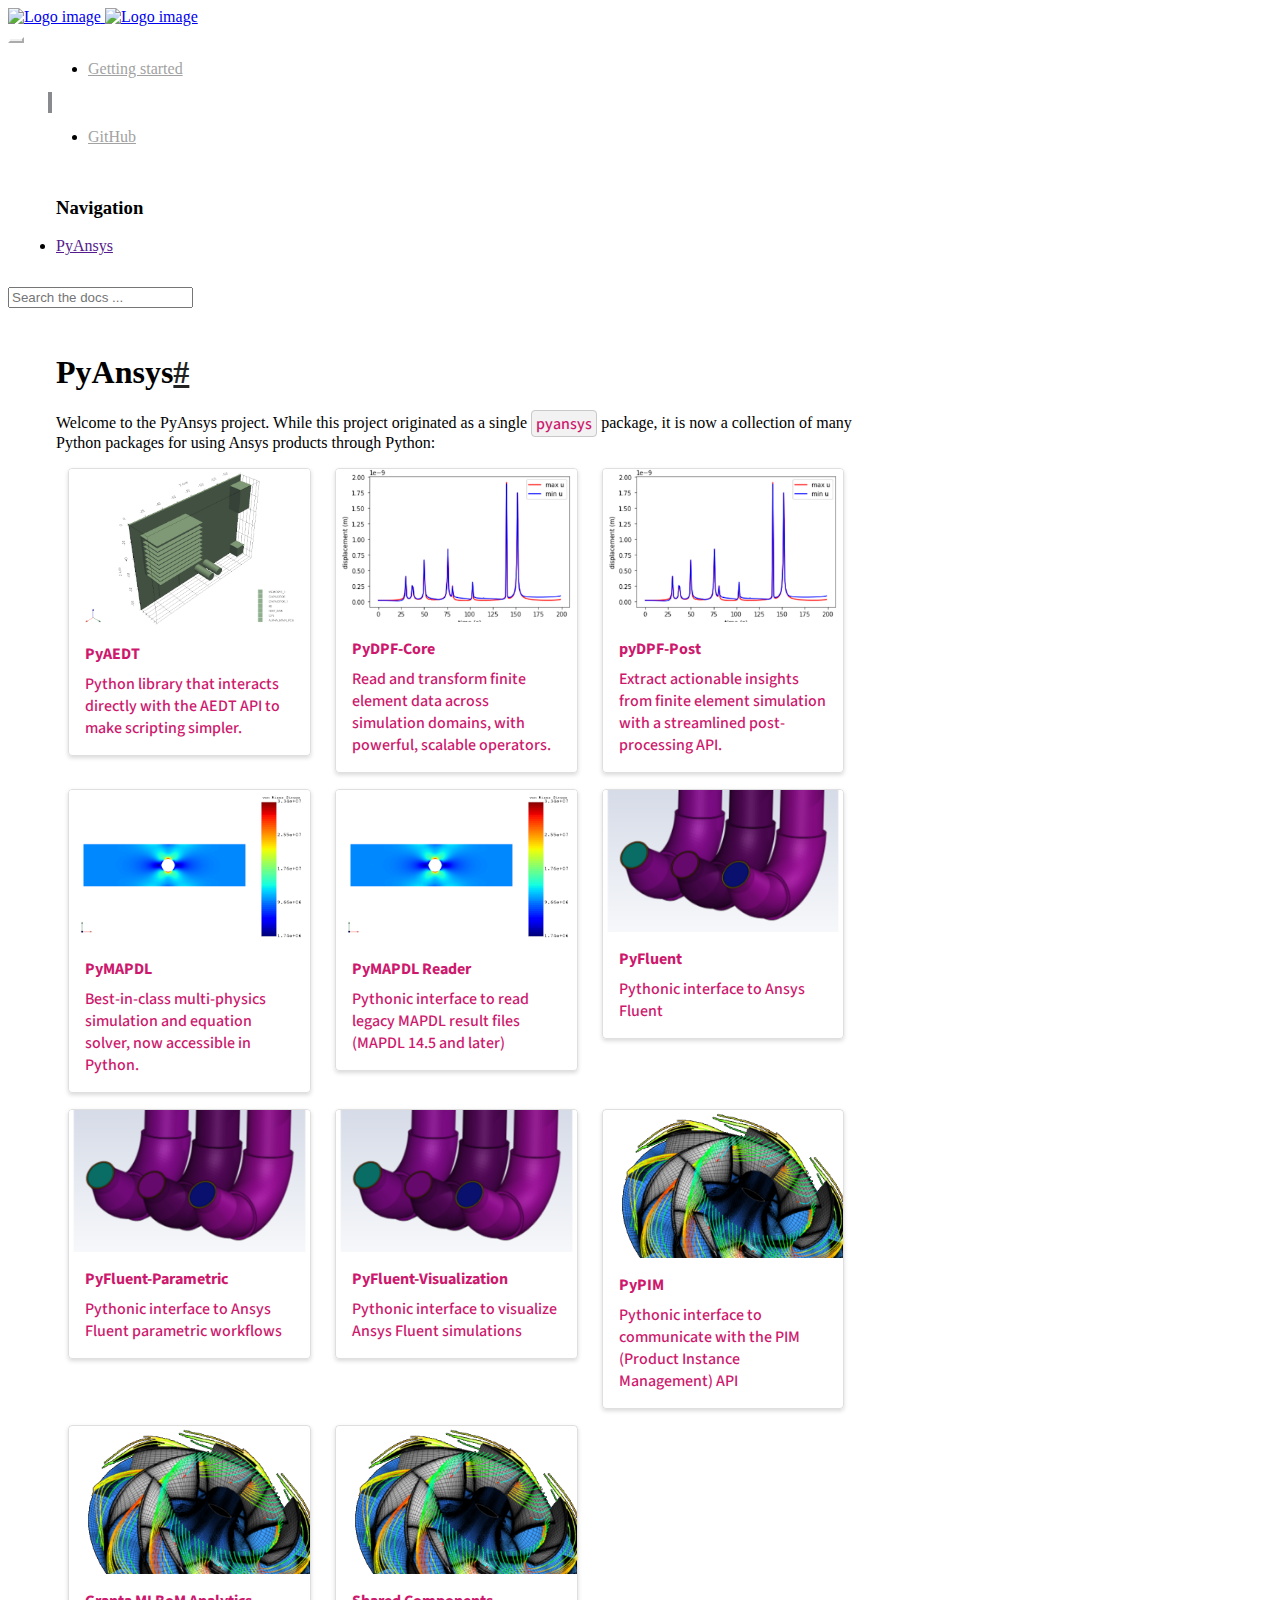
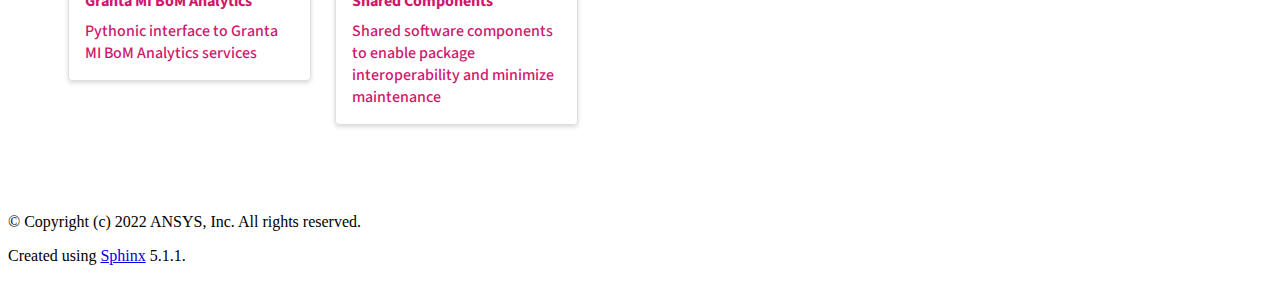
==== index.html @ 42d99679 "Deploying to gh-pages from @ pyansys/landing-page@df2947722175e23f203a04d73abb52f1c5275d08 🚀" ====
<!DOCTYPE html>

<html lang="en">
  <head>
    <meta charset="utf-8" />
    <meta name="viewport" content="width=device-width, initial-scale=1.0" /><meta name="generator" content="Docutils 0.19: https://docutils.sourceforge.io/" />

    <title>PyAnsys &#8212; PyAnsys</title>
    
<script>
  document.documentElement.dataset.mode = localStorage.getItem("mode") || "";
  document.documentElement.dataset.theme = localStorage.getItem("theme") || "light"
</script>

  <!-- Loaded before other Sphinx assets -->
  <link href="_static/styles/theme.css?digest=92025949c220c2e29695" rel="stylesheet">
<link href="_static/styles/pydata-sphinx-theme.css?digest=92025949c220c2e29695" rel="stylesheet">


  <link rel="stylesheet"
    href="_static/vendor/fontawesome/5.13.0/css/all.min.css">
  <link rel="preload" as="font" type="font/woff2" crossorigin
    href="_static/vendor/fontawesome/5.13.0/webfonts/fa-solid-900.woff2">
  <link rel="preload" as="font" type="font/woff2" crossorigin
    href="_static/vendor/fontawesome/5.13.0/webfonts/fa-brands-400.woff2">

    <link rel="stylesheet" type="text/css" href="_static/pygments.css" />
    <link rel="stylesheet" type="text/css" href="_static/css/ansys_sphinx_theme.css" />
    <link rel="stylesheet" type="text/css" href="_static/design-style.4045f2051d55cab465a707391d5b2007.min.css" />
    <link rel="stylesheet" type="text/css" href="_static/css/ansys.css" />

  <!-- Pre-loaded scripts that we'll load fully later -->
  <link rel="preload" as="script" href="_static/scripts/pydata-sphinx-theme.js?digest=92025949c220c2e29695">

    
        <link href="_static/css/breadcrumbs.css" rel="stylesheet">
    
    <script data-url_root="./" id="documentation_options" src="_static/documentation_options.js"></script>
    <script src="_static/jquery.js"></script>
    <script src="_static/underscore.js"></script>
    <script src="_static/_sphinx_javascript_frameworks_compat.js"></script>
    <script src="_static/doctools.js"></script>
    <script src="_static/design-tabs.js"></script>
    <link rel="shortcut icon" href="_static/ansys-favicon.png"/>
    <link rel="index" title="Index" href="genindex.html" />
    <link rel="search" title="Search" href="search.html" />
    <link rel="next" title="Getting started" href="getting_started.html" />
<meta name="viewport" content="width=device-width, initial-scale=1" />
<meta name="docsearch:language" content="en">
  </head>
  
  
  <body data-spy="scroll" data-target="#bd-toc-nav" data-offset="180" data-default-mode="">
    <div class="bd-header-announcement container-fluid" id="banner">
      

    </div>

    
    
    <nav class="bd-header navbar navbar-light navbar-expand-lg bg-light fixed-top bd-navbar" id="navbar-main"><div class="bd-header__inner container-xl">

  <div id="navbar-start">
    
    
  


<a class="navbar-brand logo" href="#">
  
  
  
  
    <img src="_static/pyansys-logo-black-cropped.png" class="logo__image only-light" alt="Logo image">
    <img src="_static/pyansys-logo-black-cropped.png" class="logo__image only-dark" alt="Logo image">
  
  
</a>
    
  </div>

  <button class="navbar-toggler" type="button" data-toggle="collapse" data-target="#navbar-collapsible" aria-controls="navbar-collapsible" aria-expanded="false" aria-label="Toggle navigation">
    <span class="fas fa-bars"></span>
  </button>

  
  <div id="navbar-collapsible" class="col-lg-9 collapse navbar-collapse">
    <div id="navbar-center" class="mr-auto">
      
      <div class="navbar-center-item">
        <ul id="navbar-main-elements" class="navbar-nav">
    <li class="toctree-l1 nav-item">
 <a class="reference internal nav-link" href="getting_started.html">
  Getting started
 </a>
</li>

    
</ul>
      </div>
      
    </div>

    <div id="navbar-end">
      
      <div class="navbar-end-item">
        <span id="theme-switch" class="btn btn-sm btn-outline-primary navbar-btn rounded-circle">
    <a class="theme-switch" data-mode="light"><i class="fas fa-sun"></i></a>
    <a class="theme-switch" data-mode="dark"><i class="far fa-moon"></i></a>
    <a class="theme-switch" data-mode="auto"><i class="fas fa-adjust"></i></a>
</span>
      </div>
      
      <div class="navbar-end-item">
        <ul id="navbar-icon-links" class="navbar-nav" aria-label="Icon Links">
        <li class="nav-item">
          <a class="nav-link" href="https://github.com/pyansys" rel="noopener" target="_blank" title="GitHub"><span><i class="fab fa-github-square"></i></span>
            <label class="sr-only">GitHub</label></a>
        </li>
      </ul>
      </div>
      
    </div>
  </div>
</div>
    </nav>
    
    
        <div class="container-xl">
    <div class="row">
        <div class="col-12 col-md-3" id="breadcrumbs-spacer"></div>
        <div class="col-12 col-md-11 col-xl-9" id="breadcrumbs">
          
    <div class="related" role="navigation" aria-label="related navigation">
      <h3>Navigation</h3>
      <ul>
    
    

        <li class="nav-item nav-item-this"><a href="">PyAnsys</a></li> 
      </ul>
    </div>
        </div>
  </div>
</div>
    


    <div class="bd-container container-xl">
      <div class="bd-container__inner row">
          

<!-- Only show if we have sidebars configured, else just a small margin  -->
<div class="bd-sidebar-primary col-12 col-md-3 bd-sidebar">
  <div class="sidebar-start-items"><form class="bd-search d-flex align-items-center" action="search.html" method="get">
  <i class="icon fas fa-search"></i>
  <input type="search" class="form-control" name="q" id="search-input" placeholder="Search the docs ..." aria-label="Search the docs ..." autocomplete="off" >
</form><nav class="bd-links" id="bd-docs-nav" aria-label="Main navigation">
  <div class="bd-toc-item active">
    
  </div>
</nav>
  </div>
  <div class="sidebar-end-items">
  </div>
</div>


          


<div class="bd-sidebar-secondary d-none d-xl-block col-xl-2 bd-toc">
  
    
    <div class="toc-item">
      

<nav id="bd-toc-nav">
    
</nav>
    </div>
    
    <div class="toc-item">
      
    </div>
    
  
</div>


          
          
          <div class="bd-content col-12 col-md-9 col-xl-7">
              
              <article class="bd-article" role="main">
                
  <section id="pyansys">
<h1>PyAnsys<a class="headerlink" href="#pyansys" title="Permalink to this heading">#</a></h1>
<p>Welcome to the PyAnsys project. While this project originated as a single <code class="docutils literal notranslate"><span class="pre">pyansys</span></code> package,
it is now a collection of many Python packages for using Ansys products through Python:</p>
<div class="sd-container-fluid sd-sphinx-override sd-mb-4 docutils">
<div class="sd-row sd-row-cols-1 sd-row-cols-xs-1 sd-row-cols-sm-2 sd-row-cols-md-2 sd-row-cols-lg-3 docutils">
<div class="sd-col sd-d-flex-column docutils">
<div class="sd-card sd-sphinx-override sd-mb-3 sd-shadow-sm sd-card-hover docutils">
<img alt="card-img-top" class="sd-card-img-top" src="_images/pyaedt.png" />
<div class="sd-card-body docutils">
<div class="sd-card-title sd-font-weight-bold docutils">
PyAEDT</div>
<p class="sd-card-text">Python library that interacts directly with the AEDT API to make scripting simpler.</p>
</div>
<a class="sd-stretched-link reference external" href="https://aedt.docs.pyansys.com/"></a></div>
</div>
<div class="sd-col sd-d-flex-column docutils">
<div class="sd-card sd-sphinx-override sd-mb-3 sd-shadow-sm sd-card-hover docutils">
<img alt="card-img-top" class="sd-card-img-top" src="_images/pydpf-core.png" />
<div class="sd-card-body docutils">
<div class="sd-card-title sd-font-weight-bold docutils">
PyDPF-Core</div>
<p class="sd-card-text">Read and transform finite element data across simulation domains, with powerful, scalable operators.</p>
</div>
<a class="sd-stretched-link reference external" href="https://dpf.docs.pyansys.com"></a></div>
</div>
<div class="sd-col sd-d-flex-column docutils">
<div class="sd-card sd-sphinx-override sd-mb-3 sd-shadow-sm sd-card-hover docutils">
<img alt="card-img-top" class="sd-card-img-top" src="_images/pydpf-core.png" />
<div class="sd-card-body docutils">
<div class="sd-card-title sd-font-weight-bold docutils">
pyDPF-Post</div>
<p class="sd-card-text">Extract actionable insights from finite element simulation with a streamlined post-processing API.</p>
</div>
<a class="sd-stretched-link reference external" href="https://post.docs.pyansys.com"></a></div>
</div>
<div class="sd-col sd-d-flex-column docutils">
<div class="sd-card sd-sphinx-override sd-mb-3 sd-shadow-sm sd-card-hover docutils">
<img alt="card-img-top" class="sd-card-img-top" src="_images/pymapdl-2d.png" />
<div class="sd-card-body docutils">
<div class="sd-card-title sd-font-weight-bold docutils">
PyMAPDL</div>
<p class="sd-card-text">Best-in-class multi-physics simulation and equation solver, now accessible in Python.</p>
</div>
<a class="sd-stretched-link reference external" href="https://mapdl.docs.pyansys.com"></a></div>
</div>
<div class="sd-col sd-d-flex-column docutils">
<div class="sd-card sd-sphinx-override sd-mb-3 sd-shadow-sm sd-card-hover docutils">
<img alt="card-img-top" class="sd-card-img-top" src="_images/pymapdl-2d.png" />
<div class="sd-card-body docutils">
<div class="sd-card-title sd-font-weight-bold docutils">
PyMAPDL Reader</div>
<p class="sd-card-text">Pythonic interface to read legacy MAPDL result files (MAPDL 14.5 and later)</p>
</div>
<a class="sd-stretched-link reference external" href="https://reader.docs.pyansys.com/"></a></div>
</div>
<div class="sd-col sd-d-flex-column docutils">
<div class="sd-card sd-sphinx-override sd-mb-3 sd-shadow-sm sd-card-hover docutils">
<img alt="card-img-top" class="sd-card-img-top" src="_images/pyfluent.png" />
<div class="sd-card-body docutils">
<div class="sd-card-title sd-font-weight-bold docutils">
PyFluent</div>
<p class="sd-card-text">Pythonic interface to Ansys Fluent</p>
</div>
<a class="sd-stretched-link reference external" href="https://fluent.docs.pyansys.com/"></a></div>
</div>
<div class="sd-col sd-d-flex-column docutils">
<div class="sd-card sd-sphinx-override sd-mb-3 sd-shadow-sm sd-card-hover docutils">
<img alt="card-img-top" class="sd-card-img-top" src="_images/pyfluent.png" />
<div class="sd-card-body docutils">
<div class="sd-card-title sd-font-weight-bold docutils">
PyFluent-Parametric</div>
<p class="sd-card-text">Pythonic interface to Ansys Fluent parametric workflows</p>
</div>
<a class="sd-stretched-link reference external" href="https://fluentparametric.docs.pyansys.com/"></a></div>
</div>
<div class="sd-col sd-d-flex-column docutils">
<div class="sd-card sd-sphinx-override sd-mb-3 sd-shadow-sm sd-card-hover docutils">
<img alt="card-img-top" class="sd-card-img-top" src="_images/pyfluent.png" />
<div class="sd-card-body docutils">
<div class="sd-card-title sd-font-weight-bold docutils">
PyFluent-Visualization</div>
<p class="sd-card-text">Pythonic interface to visualize Ansys Fluent simulations</p>
</div>
<a class="sd-stretched-link reference external" href="https://fluentvisualization.docs.pyansys.com"></a></div>
</div>
<div class="sd-col sd-d-flex-column docutils">
<div class="sd-card sd-sphinx-override sd-mb-3 sd-shadow-sm sd-card-hover docutils">
<img alt="card-img-top" class="sd-card-img-top" src="_images/intro.png" />
<div class="sd-card-body docutils">
<div class="sd-card-title sd-font-weight-bold docutils">
PyPIM</div>
<p class="sd-card-text">Pythonic interface to communicate with the PIM (Product Instance Management) API</p>
</div>
<a class="sd-stretched-link reference external" href="https://pypim.docs.pyansys.com/"></a></div>
</div>
<div class="sd-col sd-d-flex-column docutils">
<div class="sd-card sd-sphinx-override sd-mb-3 sd-shadow-sm sd-card-hover docutils">
<img alt="card-img-top" class="sd-card-img-top" src="_images/intro.png" />
<div class="sd-card-body docutils">
<div class="sd-card-title sd-font-weight-bold docutils">
Granta MI BoM Analytics</div>
<p class="sd-card-text">Pythonic interface to Granta MI BoM Analytics services</p>
</div>
<a class="sd-stretched-link reference external" href="https://grantami.docs.pyansys.com/"></a></div>
</div>
<div class="sd-col sd-d-flex-column docutils">
<div class="sd-card sd-sphinx-override sd-mb-3 sd-shadow-sm sd-card-hover docutils">
<img alt="card-img-top" class="sd-card-img-top" src="_images/intro.png" />
<div class="sd-card-body docutils">
<div class="sd-card-title sd-font-weight-bold docutils">
Shared Components</div>
<p class="sd-card-text">Shared software components to enable package interoperability and minimize maintenance</p>
</div>
<a class="sd-stretched-link reference external" href="https://shared.docs.pyansys.com/"></a></div>
</div>
</div>
</div>
<div class="toctree-wrapper compound">
</div>
</section>


              </article>
              

              
          </div>
          
      </div>
    </div>

  
  
  <!-- Scripts loaded after <body> so the DOM is not blocked -->
  <script src="_static/scripts/pydata-sphinx-theme.js?digest=92025949c220c2e29695"></script>

<footer class="bd-footer"><div class="bd-footer__inner container">
  
  <div class="footer-item">
    <p class="copyright">
    &copy; Copyright (c) 2022 ANSYS, Inc. All rights reserved.<br>
</p>
  </div>
  
  <div class="footer-item">
    <p class="sphinx-version">
Created using <a href="http://sphinx-doc.org/">Sphinx</a> 5.1.1.<br>
</p>
  </div>
  
</div>
</footer>
  </body>
</html>
---- _static/css/ansys_sphinx_theme.css ----
/* Provided by the Sphinx base theme template at build time */
@import "../basic.css";
@import url('https://fonts.googleapis.com/css2?family=Inconsolata:wght@600&display=swap');
@import url('https://fonts.googleapis.com/css2?family=Source+Sans+Pro:wght@300;400;600;700&display=swap');
@import "../tabs.css";
@import "../sg_gallery.css";


@font-face {
    font-family: "Source Sans Pro Light";
    src: url(../fonts/SourceSansPro-Light.ttf);
}

@font-face {
    font-family: "Source Sans Pro";
    src: url(../fonts/SourceSansPro-Regular.ttf);
}

:root {
  /* Ansys specific changes to the theme */

  /*****************************************************************************
  * Ansys Font family
  **/
  /* These are adapted from https://systemfontstack.com/ */
  --pst-font-family-base-system: -apple-system, BlinkMacSystemFont, Segoe UI, "Helvetica Neue",
    Arial, sans-serif, Apple Color Emoji, Segoe UI Emoji, Segoe UI Symbol;
  --pst-font-family-monospace-system: "SFMono-Regular", Menlo, Consolas, Monaco,
    Liberation Mono, Lucida Console, monospace;

  --pst-font-family-base: 'Source Sans Pro', sans-serif, var(--pst-font-family-base-system);
  --pst-font-family-heading: 'Source Sans Pro', sans-serif, var(--pst-font-family-base-system);
  --pst-font-family-monospace: Courier, var(--pst-font-family-monospace-system);

  /*****************************************************************************
  * Ansys compatible colors
  * 
  * Colors are defined in rgb string way, "red, green, blue"
  **/
  --ansysGold: 255, 183, 27; /* #FFB71B */
  --ansysBronze: 200, 146, 17; /* #C89211 */
  --pythonBlue: 57, 114, 161; /* #3972a1 */

  --pst-color-active-navigation: 200, 146, 17;  /* --ansysBronze */
  --pst-color-navbar-link: 255, 255, 255;
  --pst-color-navbar-link-hover: 200, 146, 17;  /* --ansysBronze */
  --pst-color-navbar-link-active: 255, 183, 27;  /* --ansysBronze */
  --pst-font-size-h1: 48px;
  --pst-font-size-h2: 36px;
  --pst-font-size-h3: 28px;
  --pst-font-size-h4: 20px;
  --pst-font-size-h5: 14px;
  --pst-font-size-h6: 11px;
}

html[data-theme="light"] {
  /*****************************************************************************
  * main colors
  */
  --pst-color-primary: #fff;
  --pst-color-secondary: rgb(200, 146, 17);
  --pst-color-success: rgb(40, 167, 69);
  --pst-color-text-base: rgb(0, 0, 0);
  --pst-color-text-muted: rgb(26, 24, 24);
  --pst-color-border: #c9c9c9;
  --pst-color-shadow: rgb(216, 216, 216);

  /*****************************************************************************
  * depth colors
  *
  * background: the more in depth color
  * on-background: the object directly set on the background, use of shadows in light theme
  * surface: object set on the background (without shadows)
  * on_surface: object set on surface object (without shadows)
  */
  --pst-color-on-background: rgb(0, 0, 0);
  --pst-color-on-surface: #f2f2f2;

  /*****************************************************************************
  * extensions
  */

  --pst-color-panel-background: var(--pst-color-on-background);

  /*****************************************************************************
  * layout
  */

  --pst-color-link:#1E6DDC;
  --pst-color-link-hover:#32cfea;
  --pst-color-inline-code: #CD186D;
  --pst-color-target: rgb(255, 255, 255);
  /* color for sphinx-gallery-code output*/
  --pst-color-codeout: #fafae2;
  --pst-color-sig:#0965C8;
}

html[data-theme="dark"] {
  /*****************************************************************************
  * main colors
  */
  --pst-color-primary: rgb(255, 183, 27);
  --pst-color-secondary: rgb(200, 146, 17);
  --pst-color-success: rgb(72, 135, 87);
  --pst-color-text-base: rgb(201, 209, 217);
  --pst-color-text-muted: rgb(192, 192, 192);
  --pst-color-border: rgb(192, 192, 192);
  --pst-color-shadow: var(--pst-color-background);
  --pst-color-background: rgb(18, 18, 18);
  --pst-color-on-background: rgb(0, 0, 0);
  --pst-color-surface: rgb(41, 41, 41);
  --pst-color-on-surface: rgb(55, 55, 55);

  /*****************************************************************************
  * extensions
  */

  --pst-color-panel-background: var(--pst-color-on-background);

  /*****************************************************************************
  * layout
  */

  --pst-color-link: #0088CC;
  --pst-color-link-hover:#32cfea;
  --pst-color-inline-code: rgb(221, 158, 194);
  --pst-color-target: rgb(71, 39, 0);
  /* color for sphinx-gallery-code output*/
  --pst-color-codeout: #6c757d;
  --pst-color-sig:#d6ab1e;
}

h1, h2 {
  color: var(--pst-color-text-base);
}

.admonition, div.admonition{
  background-color:var( --pst-color-on-surface);
}

.bd-header.navbar-light#navbar-main .navbar-nav li a.nav-link {
  color: #a2a2a2;
}

.docutils {
    color: var(--pst-color-inline-code);
    font-family:var(--font-family-monospace);
    font-weight: 500;
    font-size: 87.5%;
}

code.literal {
  padding: .1rem .25rem;
  padding-top: 0.1rem;
  padding-right: 0.25rem;
  padding-bottom: 0.1rem;
  padding-left: 0.25rem;
  background-color: var(--pst-color-on-surface);
  border: 1px solid var(--pst-color-border);
  border-radius: .25rem;
}

.xref.std.std-ref {
    color: #C89211;
    font-family: 'Inconsolata';
    font-weight: bold;
    font-style: italic;
    font-size: 107%;
}

.sig-prename {
    font-family: 'Source Sans Pro', sans-serif;
}

.sig-name.descname {
    color: var(--pst-color-inline-code);
    /* font-family: '   Source Sans Pro', sans-serif; */
}

.sig-name {
    color: var(--pst-color-sig);
    font-family: 'Source Sans Pro', sans-serif;
}

/* make the github logo white */
i.fa-github-square:before {
    color: #ffffff !important;
}

/* Increase empty-space around classes, methods, properties, etc. that are descendants
 of other items */
dl.class dl.py {
    margin-top: 2.5em;
    margin-bottom: 2.5em;
}

/* Reduce empty-space around Notes and Examples headings */
p.rubric {
    margin-top: 0.75em;
    margin-bottom: 0.75em;
}


/*
###############
   Sphinx-tab 
###############
*/
.sphinx-tabs-panel p{
  font-weight: 400;
  font-family: 'Source Sans Pro', sans-serif;
  font-size: 1rem;
  font-style: var(--pst-font-family-base-system);
}


/*
###############
   table 
###############
*/

table {
  width:100%;
  max-width: 100%; 
  border-spacing: 0;
  border-collapse: collapse;
  overflow: hidden;
  vertical-align: middle;

  /* Disabling scroll bars */
  overflow-y: scroll;
  scrollbar-width: none; /* Firefox */
  -ms-overflow-style: none;  /* Internet Explorer 10+ */
  }

tr { 
  background-color: var(--pst-color-background);
}

th {
  background-color: rgb(255, 183, 27, 0.55);
}

tr:nth-child(odd){ 
  background-color: var(--pst-color-background);
}

tr:nth-child(even){
background-color: rgb(255, 183, 27, 0.15); 
}

/*
#####################
   Table-centered 
#####################
Same as table but with horizontally centered text.


Use as:

.. table:: 
  :class: table-centered

  +---------------------------+-------------------+
  |                           | MAPDL Command     |
  +===========================+===================+
  | **GUI commands**          | * ``*ASK``        |
  |                           +-------------------+
  |   ...
  |   ...


*/
table.table-centered {
  width:100%;
  max-width: 100%; 
  border-spacing: 0;
  border-collapse: collapse;
  overflow: hidden;
  vertical-align: middle;
  text-align: center;

  /* Disabling scroll bars */
  overflow-y: scroll;
  scrollbar-width: none; /* Firefox */
  -ms-overflow-style: none;  /* Internet Explorer 10+ */
  }

.table-centered tr { 
  background-color: var(--pst-color-background);
  text-align: center;
}

.table-centered th {
  background-color: rgb(255, 183, 27, 0.55);
  text-align: center;
}

.table-centered tr:nth-child(odd){ 
  text-align: center;
  background-color: var(--pst-color-background);
}

.table-centered tr:nth-child(even){
  background-color: rgb(255, 183, 27, 0.15); 
  text-align: center;
}


/*
#########################
   longtable-centered
#########################

Use as:


.. table:: 
  :class: longtable-centered

  +---------------------------+-------------------+
  |                           | MAPDL Command     |
  +===========================+===================+
  | **GUI commands**          | * ``*ASK``        |
  |                           +-------------------+
  |   ...
  |   ...

*/

table.longtable-centered {
  text-align: center;
  }

.longtable-centered tr { 
  text-align: center;
}

.longtable-centered th {
  text-align: center;
}

.longtable-centered tr:nth-child(odd){ 
  text-align: center;
}

.longtable-centered tr:nth-child(even){
  text-align: center;
}

table.longtable-centered tr:hover td {
  background-color: rgb(255, 183, 27, 0.6);
  text-align: center;
}

/*
#########
DataFrame
#########
Not sure why the odd columns (white) are rendered gray.

I do not think we will be able to call this class.
*/

.dataframe tr{ 
    background-color: var(--pst-color-background);
  }

.dataframe tr:nth-child(odd){ 
    background-color: var(--pst-color-background) !important;
  }

.dataframe tr:nth-child(even){
  background-color: rgb(255, 183, 27, 0.15);
}

.dataframe tr:hover td {
  background-color: rgb(255, 183, 27, 0.6);
}

/*
#########################
   DataFrame-centered
#########################
Not sure why the odd columns (white) are rendered gray.

I do not think we will be able to call this class.
*/

.dataframe-centered tr{ 
    background-color: var(--pst-color-background);
    text-align: center;
  }

.dataframe-centered tr:nth-child(odd){ 
    background-color: var(--pst-color-background) !important;  
    text-align: center;
  }

.dataframe-centered tr:nth-child(even){
  background-color: rgb(255, 183, 27, 0.15);
  text-align: center;
}

.dataframe-centered tr:hover td {
  background-color: rgb(255, 183, 27, 0.6);
  text-align: center;
}

.dataframe thead th {
    text-align: center;
}

/*
###############
   Autosummary 
###############
*/
/* .autosummary {
        text-align: left;
        } */

.autosummary  tr:nth-child(odd){ 
    background-color: var(--pst-color-background);
  }

.autosummary tr:nth-child(even){
  background-color: var(--pst-color-background);
}


/*
########################
   ReST :download: links
########################
*/
a > code.download
{
    font-family: var(--pst-font-family-base);
    color: var(--pst-color-link);
    text-decoration: none;
    font-weight: normal;
}

/*
########################
   Sphinx gallery output
########################
*/
.sphx-glr-script-out .highlight pre{
  background-color:  var(--pst-color-codeout) !important;
  }

.prev-next-area a p.prev-next-title {
  color: var(--pst-color-link);
  font-weight: 600;
  font-size: 1.1em;
}

html[data-theme="light"] .highlight .s1 {
  color: #519312;
}

/*
###############
Dropdown button
###############
*/

.navbar button.navbar-toggler {
    margin-right: 1em;
    border-color: rgb(255, 255, 255);
    color: rgb(255, 255, 255);
}

/*
####################################################
Side column size (first and second column from left)
####################################################
*/

.col-md-3 {
    flex: 0 0 20%;
    max-width: 20%;
}

.col-xl-7 {
  flex: 0 0 63.33333%;
  max-width: 63.33333%;
}

a.headerlink {
  color: #222;
}

/*
#################################
Right side toctree color and font
#################################
*/
.toc-entry a {
  padding: .125rem 1.5rem;
  color: var(--pst-color-link);
}

.toc-entry>.nav-link.active {
    font-weight: bold;
    color: var(--pst-color-text-base);
    background-color: transparent;
    border-left: 2px solid var(--pst-color-text-muted);
}


.toc-h2 {
  font-size: 0.98rem;
}

.toc-h3 {
  font-size: .96rem;
}

.toc-h4 {
  font-size: .90rem;
}

.toc-entry a:hover {
  color: var(--pst-color-link);
  text-decoration: none;
  font-weight: 600;
}

/*
############################################
Navigation column (according to side column)
############################################
*/
.col-lg-9 {
  flex: 0 0 80%;
  max-width: 80%;
  padding-right: 25px;
  padding-left: 40px;
}

/*
#################################
Syntax highlighting in code block
#################################
*/

html[data-theme="light"] .highlight .o {
  color: #B35000;
  font-weight: bold;
}

/*
#############################
Bold font weight for **code**
#############################
*/

b, strong {
  font-weight: 900;
}

#theme-switch {
  border-color: #fff;
  border: 2px solid #898A8D;
  margin-right: .4rem;
}

#theme-switch:hover {
  background-color: #fff
}

.bd-header.navbar-light#navbar-main .navbar-nav li a.nav-link:hover {
  color: #fff;
}

.bd-header.navbar-light#navbar-main .navbar-nav>.active>.nav-link {
  border-bottom: 2px solid #fff;
}

/*
#############################
Padding of main content block 
#############################
*/

.bd-content {
  padding: 1.5rem 1.5rem 2rem 3rem;
}


/*
###########################
Left side toc-tree hovering 
###########################
*/

nav.bd-links .active:hover>a {
  font-weight: bold;
  color: var(--pst-color-link);
  border-left: 2px solid var(--pst-color-link);
}

nav.bd-links .active>a {
  font-weight: bold;
  color: var(--pst-color-link);
}

nav.bd-links li>a:hover {
  font-weight: 900;
  color: var(--pst-color-text-muted);
}
---- _static/design-style.4045f2051d55cab465a707391d5b2007.min.css ----
.sd-bg-primary{background-color:var(--sd-color-primary) !important}.sd-bg-text-primary{color:var(--sd-color-primary-text) !important}button.sd-bg-primary:focus,button.sd-bg-primary:hover{background-color:var(--sd-color-primary-highlight) !important}a.sd-bg-primary:focus,a.sd-bg-primary:hover{background-color:var(--sd-color-primary-highlight) !important}.sd-bg-secondary{background-color:var(--sd-color-secondary) !important}.sd-bg-text-secondary{color:var(--sd-color-secondary-text) !important}button.sd-bg-secondary:focus,button.sd-bg-secondary:hover{background-color:var(--sd-color-secondary-highlight) !important}a.sd-bg-secondary:focus,a.sd-bg-secondary:hover{background-color:var(--sd-color-secondary-highlight) !important}.sd-bg-success{background-color:var(--sd-color-success) !important}.sd-bg-text-success{color:var(--sd-color-success-text) !important}button.sd-bg-success:focus,button.sd-bg-success:hover{background-color:var(--sd-color-success-highlight) !important}a.sd-bg-success:focus,a.sd-bg-success:hover{background-color:var(--sd-color-success-highlight) !important}.sd-bg-info{background-color:var(--sd-color-info) !important}.sd-bg-text-info{color:var(--sd-color-info-text) !important}button.sd-bg-info:focus,button.sd-bg-info:hover{background-color:var(--sd-color-info-highlight) !important}a.sd-bg-info:focus,a.sd-bg-info:hover{background-color:var(--sd-color-info-highlight) !important}.sd-bg-warning{background-color:var(--sd-color-warning) !important}.sd-bg-text-warning{color:var(--sd-color-warning-text) !important}button.sd-bg-warning:focus,button.sd-bg-warning:hover{background-color:var(--sd-color-warning-highlight) !important}a.sd-bg-warning:focus,a.sd-bg-warning:hover{background-color:var(--sd-color-warning-highlight) !important}.sd-bg-danger{background-color:var(--sd-color-danger) !important}.sd-bg-text-danger{color:var(--sd-color-danger-text) !important}button.sd-bg-danger:focus,button.sd-bg-danger:hover{background-color:var(--sd-color-danger-highlight) !important}a.sd-bg-danger:focus,a.sd-bg-danger:hover{background-color:var(--sd-color-danger-highlight) !important}.sd-bg-light{background-color:var(--sd-color-light) !important}.sd-bg-text-light{color:var(--sd-color-light-text) !important}button.sd-bg-light:focus,button.sd-bg-light:hover{background-color:var(--sd-color-light-highlight) !important}a.sd-bg-light:focus,a.sd-bg-light:hover{background-color:var(--sd-color-light-highlight) !important}.sd-bg-muted{background-color:var(--sd-color-muted) !important}.sd-bg-text-muted{color:var(--sd-color-muted-text) !important}button.sd-bg-muted:focus,button.sd-bg-muted:hover{background-color:var(--sd-color-muted-highlight) !important}a.sd-bg-muted:focus,a.sd-bg-muted:hover{background-color:var(--sd-color-muted-highlight) !important}.sd-bg-dark{background-color:var(--sd-color-dark) !important}.sd-bg-text-dark{color:var(--sd-color-dark-text) !important}button.sd-bg-dark:focus,button.sd-bg-dark:hover{background-color:var(--sd-color-dark-highlight) !important}a.sd-bg-dark:focus,a.sd-bg-dark:hover{background-color:var(--sd-color-dark-highlight) !important}.sd-bg-black{background-color:var(--sd-color-black) !important}.sd-bg-text-black{color:var(--sd-color-black-text) !important}button.sd-bg-black:focus,button.sd-bg-black:hover{background-color:var(--sd-color-black-highlight) !important}a.sd-bg-black:focus,a.sd-bg-black:hover{background-color:var(--sd-color-black-highlight) !important}.sd-bg-white{background-color:var(--sd-color-white) !important}.sd-bg-text-white{color:var(--sd-color-white-text) !important}button.sd-bg-white:focus,button.sd-bg-white:hover{background-color:var(--sd-color-white-highlight) !important}a.sd-bg-white:focus,a.sd-bg-white:hover{background-color:var(--sd-color-white-highlight) !important}.sd-text-primary,.sd-text-primary>p{color:var(--sd-color-primary) !important}a.sd-text-primary:focus,a.sd-text-primary:hover{color:var(--sd-color-primary-highlight) !important}.sd-text-secondary,.sd-text-secondary>p{color:var(--sd-color-secondary) !important}a.sd-text-secondary:focus,a.sd-text-secondary:hover{color:var(--sd-color-secondary-highlight) !important}.sd-text-success,.sd-text-success>p{color:var(--sd-color-success) !important}a.sd-text-success:focus,a.sd-text-success:hover{color:var(--sd-color-success-highlight) !important}.sd-text-info,.sd-text-info>p{color:var(--sd-color-info) !important}a.sd-text-info:focus,a.sd-text-info:hover{color:var(--sd-color-info-highlight) !important}.sd-text-warning,.sd-text-warning>p{color:var(--sd-color-warning) !important}a.sd-text-warning:focus,a.sd-text-warning:hover{color:var(--sd-color-warning-highlight) !important}.sd-text-danger,.sd-text-danger>p{color:var(--sd-color-danger) !important}a.sd-text-danger:focus,a.sd-text-danger:hover{color:var(--sd-color-danger-highlight) !important}.sd-text-light,.sd-text-light>p{color:var(--sd-color-light) !important}a.sd-text-light:focus,a.sd-text-light:hover{color:var(--sd-color-light-highlight) !important}.sd-text-muted,.sd-text-muted>p{color:var(--sd-color-muted) !important}a.sd-text-muted:focus,a.sd-text-muted:hover{color:var(--sd-color-muted-highlight) !important}.sd-text-dark,.sd-text-dark>p{color:var(--sd-color-dark) !important}a.sd-text-dark:focus,a.sd-text-dark:hover{color:var(--sd-color-dark-highlight) !important}.sd-text-black,.sd-text-black>p{color:var(--sd-color-black) !important}a.sd-text-black:focus,a.sd-text-black:hover{color:var(--sd-color-black-highlight) !important}.sd-text-white,.sd-text-white>p{color:var(--sd-color-white) !important}a.sd-text-white:focus,a.sd-text-white:hover{color:var(--sd-color-white-highlight) !important}.sd-outline-primary{border-color:var(--sd-color-primary) !important;border-style:solid !important;border-width:1px !important}a.sd-outline-primary:focus,a.sd-outline-primary:hover{border-color:var(--sd-color-primary-highlight) !important}.sd-outline-secondary{border-color:var(--sd-color-secondary) !important;border-style:solid !important;border-width:1px !important}a.sd-outline-secondary:focus,a.sd-outline-secondary:hover{border-color:var(--sd-color-secondary-highlight) !important}.sd-outline-success{border-color:var(--sd-color-success) !important;border-style:solid !important;border-width:1px !important}a.sd-outline-success:focus,a.sd-outline-success:hover{border-color:var(--sd-color-success-highlight) !important}.sd-outline-info{border-color:var(--sd-color-info) !important;border-style:solid !important;border-width:1px !important}a.sd-outline-info:focus,a.sd-outline-info:hover{border-color:var(--sd-color-info-highlight) !important}.sd-outline-warning{border-color:var(--sd-color-warning) !important;border-style:solid !important;border-width:1px !important}a.sd-outline-warning:focus,a.sd-outline-warning:hover{border-color:var(--sd-color-warning-highlight) !important}.sd-outline-danger{border-color:var(--sd-color-danger) !important;border-style:solid !important;border-width:1px !important}a.sd-outline-danger:focus,a.sd-outline-danger:hover{border-color:var(--sd-color-danger-highlight) !important}.sd-outline-light{border-color:var(--sd-color-light) !important;border-style:solid !important;border-width:1px !important}a.sd-outline-light:focus,a.sd-outline-light:hover{border-color:var(--sd-color-light-highlight) !important}.sd-outline-muted{border-color:var(--sd-color-muted) !important;border-style:solid !important;border-width:1px !important}a.sd-outline-muted:focus,a.sd-outline-muted:hover{border-color:var(--sd-color-muted-highlight) !important}.sd-outline-dark{border-color:var(--sd-color-dark) !important;border-style:solid !important;border-width:1px !important}a.sd-outline-dark:focus,a.sd-outline-dark:hover{border-color:var(--sd-color-dark-highlight) !important}.sd-outline-black{border-color:var(--sd-color-black) !important;border-style:solid !important;border-width:1px !important}a.sd-outline-black:focus,a.sd-outline-black:hover{border-color:var(--sd-color-black-highlight) !important}.sd-outline-white{border-color:var(--sd-color-white) !important;border-style:solid !important;border-width:1px !important}a.sd-outline-white:focus,a.sd-outline-white:hover{border-color:var(--sd-color-white-highlight) !important}.sd-bg-transparent{background-color:transparent !important}.sd-outline-transparent{border-color:transparent !important}.sd-text-transparent{color:transparent !important}.sd-p-0{padding:0 !important}.sd-pt-0,.sd-py-0{padding-top:0 !important}.sd-pr-0,.sd-px-0{padding-right:0 !important}.sd-pb-0,.sd-py-0{padding-bottom:0 !important}.sd-pl-0,.sd-px-0{padding-left:0 !important}.sd-p-1{padding:.25rem !important}.sd-pt-1,.sd-py-1{padding-top:.25rem !important}.sd-pr-1,.sd-px-1{padding-right:.25rem !important}.sd-pb-1,.sd-py-1{padding-bottom:.25rem !important}.sd-pl-1,.sd-px-1{padding-left:.25rem !important}.sd-p-2{padding:.5rem !important}.sd-pt-2,.sd-py-2{padding-top:.5rem !important}.sd-pr-2,.sd-px-2{padding-right:.5rem !important}.sd-pb-2,.sd-py-2{padding-bottom:.5rem !important}.sd-pl-2,.sd-px-2{padding-left:.5rem !important}.sd-p-3{padding:1rem !important}.sd-pt-3,.sd-py-3{padding-top:1rem !important}.sd-pr-3,.sd-px-3{padding-right:1rem !important}.sd-pb-3,.sd-py-3{padding-bottom:1rem !important}.sd-pl-3,.sd-px-3{padding-left:1rem !important}.sd-p-4{padding:1.5rem !important}.sd-pt-4,.sd-py-4{padding-top:1.5rem !important}.sd-pr-4,.sd-px-4{padding-right:1.5rem !important}.sd-pb-4,.sd-py-4{padding-bottom:1.5rem !important}.sd-pl-4,.sd-px-4{padding-left:1.5rem !important}.sd-p-5{padding:3rem !important}.sd-pt-5,.sd-py-5{padding-top:3rem !important}.sd-pr-5,.sd-px-5{padding-right:3rem !important}.sd-pb-5,.sd-py-5{padding-bottom:3rem !important}.sd-pl-5,.sd-px-5{padding-left:3rem !important}.sd-m-auto{margin:auto !important}.sd-mt-auto,.sd-my-auto{margin-top:auto !important}.sd-mr-auto,.sd-mx-auto{margin-right:auto !important}.sd-mb-auto,.sd-my-auto{margin-bottom:auto !important}.sd-ml-auto,.sd-mx-auto{margin-left:auto !important}.sd-m-0{margin:0 !important}.sd-mt-0,.sd-my-0{margin-top:0 !important}.sd-mr-0,.sd-mx-0{margin-right:0 !important}.sd-mb-0,.sd-my-0{margin-bottom:0 !important}.sd-ml-0,.sd-mx-0{margin-left:0 !important}.sd-m-1{margin:.25rem !important}.sd-mt-1,.sd-my-1{margin-top:.25rem !important}.sd-mr-1,.sd-mx-1{margin-right:.25rem !important}.sd-mb-1,.sd-my-1{margin-bottom:.25rem !important}.sd-ml-1,.sd-mx-1{margin-left:.25rem !important}.sd-m-2{margin:.5rem !important}.sd-mt-2,.sd-my-2{margin-top:.5rem !important}.sd-mr-2,.sd-mx-2{margin-right:.5rem !important}.sd-mb-2,.sd-my-2{margin-bottom:.5rem !important}.sd-ml-2,.sd-mx-2{margin-left:.5rem !important}.sd-m-3{margin:1rem !important}.sd-mt-3,.sd-my-3{margin-top:1rem !important}.sd-mr-3,.sd-mx-3{margin-right:1rem !important}.sd-mb-3,.sd-my-3{margin-bottom:1rem !important}.sd-ml-3,.sd-mx-3{margin-left:1rem !important}.sd-m-4{margin:1.5rem !important}.sd-mt-4,.sd-my-4{margin-top:1.5rem !important}.sd-mr-4,.sd-mx-4{margin-right:1.5rem !important}.sd-mb-4,.sd-my-4{margin-bottom:1.5rem !important}.sd-ml-4,.sd-mx-4{margin-left:1.5rem !important}.sd-m-5{margin:3rem !important}.sd-mt-5,.sd-my-5{margin-top:3rem !important}.sd-mr-5,.sd-mx-5{margin-right:3rem !important}.sd-mb-5,.sd-my-5{margin-bottom:3rem !important}.sd-ml-5,.sd-mx-5{margin-left:3rem !important}.sd-w-25{width:25% !important}.sd-w-50{width:50% !important}.sd-w-75{width:75% !important}.sd-w-100{width:100% !important}.sd-w-auto{width:auto !important}.sd-h-25{height:25% !important}.sd-h-50{height:50% !important}.sd-h-75{height:75% !important}.sd-h-100{height:100% !important}.sd-h-auto{height:auto !important}.sd-d-none{display:none !important}.sd-d-inline{display:inline !important}.sd-d-inline-block{display:inline-block !important}.sd-d-block{display:block !important}.sd-d-grid{display:grid !important}.sd-d-flex-row{display:-ms-flexbox !important;display:flex !important;flex-direction:row !important}.sd-d-flex-column{display:-ms-flexbox !important;display:flex !important;flex-direction:column !important}.sd-d-inline-flex{display:-ms-inline-flexbox !important;display:inline-flex !important}@media(min-width: 576px){.sd-d-sm-none{display:none !important}.sd-d-sm-inline{display:inline !important}.sd-d-sm-inline-block{display:inline-block !important}.sd-d-sm-block{display:block !important}.sd-d-sm-grid{display:grid !important}.sd-d-sm-flex{display:-ms-flexbox !important;display:flex !important}.sd-d-sm-inline-flex{display:-ms-inline-flexbox !important;display:inline-flex !important}}@media(min-width: 768px){.sd-d-md-none{display:none !important}.sd-d-md-inline{display:inline !important}.sd-d-md-inline-block{display:inline-block !important}.sd-d-md-block{display:block !important}.sd-d-md-grid{display:grid !important}.sd-d-md-flex{display:-ms-flexbox !important;display:flex !important}.sd-d-md-inline-flex{display:-ms-inline-flexbox !important;display:inline-flex !important}}@media(min-width: 992px){.sd-d-lg-none{display:none !important}.sd-d-lg-inline{display:inline !important}.sd-d-lg-inline-block{display:inline-block !important}.sd-d-lg-block{display:block !important}.sd-d-lg-grid{display:grid !important}.sd-d-lg-flex{display:-ms-flexbox !important;display:flex !important}.sd-d-lg-inline-flex{display:-ms-inline-flexbox !important;display:inline-flex !important}}@media(min-width: 1200px){.sd-d-xl-none{display:none !important}.sd-d-xl-inline{display:inline !important}.sd-d-xl-inline-block{display:inline-block !important}.sd-d-xl-block{display:block !important}.sd-d-xl-grid{display:grid !important}.sd-d-xl-flex{display:-ms-flexbox !important;display:flex !important}.sd-d-xl-inline-flex{display:-ms-inline-flexbox !important;display:inline-flex !important}}.sd-align-major-start{justify-content:flex-start !important}.sd-align-major-end{justify-content:flex-end !important}.sd-align-major-center{justify-content:center !important}.sd-align-major-justify{justify-content:space-between !important}.sd-align-major-spaced{justify-content:space-evenly !important}.sd-align-minor-start{align-items:flex-start !important}.sd-align-minor-end{align-items:flex-end !important}.sd-align-minor-center{align-items:center !important}.sd-align-minor-stretch{align-items:stretch !important}.sd-text-justify{text-align:justify !important}.sd-text-left{text-align:left !important}.sd-text-right{text-align:right !important}.sd-text-center{text-align:center !important}.sd-font-weight-light{font-weight:300 !important}.sd-font-weight-lighter{font-weight:lighter !important}.sd-font-weight-normal{font-weight:400 !important}.sd-font-weight-bold{font-weight:700 !important}.sd-font-weight-bolder{font-weight:bolder !important}.sd-font-italic{font-style:italic !important}.sd-text-decoration-none{text-decoration:none !important}.sd-text-lowercase{text-transform:lowercase !important}.sd-text-uppercase{text-transform:uppercase !important}.sd-text-capitalize{text-transform:capitalize !important}.sd-text-wrap{white-space:normal !important}.sd-text-nowrap{white-space:nowrap !important}.sd-text-truncate{overflow:hidden;text-overflow:ellipsis;white-space:nowrap}.sd-fs-1,.sd-fs-1>p{font-size:calc(1.375rem + 1.5vw) !important;line-height:unset !important}.sd-fs-2,.sd-fs-2>p{font-size:calc(1.325rem + 0.9vw) !important;line-height:unset !important}.sd-fs-3,.sd-fs-3>p{font-size:calc(1.3rem + 0.6vw) !important;line-height:unset !important}.sd-fs-4,.sd-fs-4>p{font-size:calc(1.275rem + 0.3vw) !important;line-height:unset !important}.sd-fs-5,.sd-fs-5>p{font-size:1.25rem !important;line-height:unset !important}.sd-fs-6,.sd-fs-6>p{font-size:1rem !important;line-height:unset !important}.sd-border-0{border:0 solid !important}.sd-border-top-0{border-top:0 solid !important}.sd-border-bottom-0{border-bottom:0 solid !important}.sd-border-right-0{border-right:0 solid !important}.sd-border-left-0{border-left:0 solid !important}.sd-border-1{border:1px solid !important}.sd-border-top-1{border-top:1px solid !important}.sd-border-bottom-1{border-bottom:1px solid !important}.sd-border-right-1{border-right:1px solid !important}.sd-border-left-1{border-left:1px solid !important}.sd-border-2{border:2px solid !important}.sd-border-top-2{border-top:2px solid !important}.sd-border-bottom-2{border-bottom:2px solid !important}.sd-border-right-2{border-right:2px solid !important}.sd-border-left-2{border-left:2px solid !important}.sd-border-3{border:3px solid !important}.sd-border-top-3{border-top:3px solid !important}.sd-border-bottom-3{border-bottom:3px solid !important}.sd-border-right-3{border-right:3px solid !important}.sd-border-left-3{border-left:3px solid !important}.sd-border-4{border:4px solid !important}.sd-border-top-4{border-top:4px solid !important}.sd-border-bottom-4{border-bottom:4px solid !important}.sd-border-right-4{border-right:4px solid !important}.sd-border-left-4{border-left:4px solid !important}.sd-border-5{border:5px solid !important}.sd-border-top-5{border-top:5px solid !important}.sd-border-bottom-5{border-bottom:5px solid !important}.sd-border-right-5{border-right:5px solid !important}.sd-border-left-5{border-left:5px solid !important}.sd-rounded-0{border-radius:0 !important}.sd-rounded-1{border-radius:.2rem !important}.sd-rounded-2{border-radius:.3rem !important}.sd-rounded-3{border-radius:.5rem !important}.sd-rounded-pill{border-radius:50rem !important}.sd-rounded-circle{border-radius:50% !important}.shadow-none{box-shadow:none !important}.sd-shadow-sm{box-shadow:0 .125rem .25rem var(--sd-color-shadow) !important}.sd-shadow-md{box-shadow:0 .5rem 1rem var(--sd-color-shadow) !important}.sd-shadow-lg{box-shadow:0 1rem 3rem var(--sd-color-shadow) !important}@keyframes sd-slide-from-left{0%{transform:translateX(-100%)}100%{transform:translateX(0)}}@keyframes sd-slide-from-right{0%{transform:translateX(200%)}100%{transform:translateX(0)}}@keyframes sd-grow100{0%{transform:scale(0);opacity:.5}100%{transform:scale(1);opacity:1}}@keyframes sd-grow50{0%{transform:scale(0.5);opacity:.5}100%{transform:scale(1);opacity:1}}@keyframes sd-grow50-rot20{0%{transform:scale(0.5) rotateZ(-20deg);opacity:.5}75%{transform:scale(1) rotateZ(5deg);opacity:1}95%{transform:scale(1) rotateZ(-1deg);opacity:1}100%{transform:scale(1) rotateZ(0);opacity:1}}.sd-animate-slide-from-left{animation:1s ease-out 0s 1 normal none running sd-slide-from-left}.sd-animate-slide-from-right{animation:1s ease-out 0s 1 normal none running sd-slide-from-right}.sd-animate-grow100{animation:1s ease-out 0s 1 normal none running sd-grow100}.sd-animate-grow50{animation:1s ease-out 0s 1 normal none running sd-grow50}.sd-animate-grow50-rot20{animation:1s ease-out 0s 1 normal none running sd-grow50-rot20}.sd-badge{display:inline-block;padding:.35em .65em;font-size:.75em;font-weight:700;line-height:1;text-align:center;white-space:nowrap;vertical-align:baseline;border-radius:.25rem}.sd-badge:empty{display:none}a.sd-badge{text-decoration:none}.sd-btn .sd-badge{position:relative;top:-1px}.sd-btn{background-color:transparent;border:1px solid transparent;border-radius:.25rem;cursor:pointer;display:inline-block;font-weight:400;font-size:1rem;line-height:1.5;padding:.375rem .75rem;text-align:center;text-decoration:none;transition:color .15s ease-in-out,background-color .15s ease-in-out,border-color .15s ease-in-out,box-shadow .15s ease-in-out;vertical-align:middle;user-select:none;-moz-user-select:none;-ms-user-select:none;-webkit-user-select:none}.sd-btn:hover{text-decoration:none}@media(prefers-reduced-motion: reduce){.sd-btn{transition:none}}.sd-btn-primary,.sd-btn-outline-primary:hover,.sd-btn-outline-primary:focus{color:var(--sd-color-primary-text) !important;background-color:var(--sd-color-primary) !important;border-color:var(--sd-color-primary) !important;border-width:1px !important;border-style:solid !important}.sd-btn-primary:hover,.sd-btn-primary:focus{color:var(--sd-color-primary-text) !important;background-color:var(--sd-color-primary-highlight) !important;border-color:var(--sd-color-primary-highlight) !important;border-width:1px !important;border-style:solid !important}.sd-btn-outline-primary{color:var(--sd-color-primary) !important;border-color:var(--sd-color-primary) !important;border-width:1px !important;border-style:solid !important}.sd-btn-secondary,.sd-btn-outline-secondary:hover,.sd-btn-outline-secondary:focus{color:var(--sd-color-secondary-text) !important;background-color:var(--sd-color-secondary) !important;border-color:var(--sd-color-secondary) !important;border-width:1px !important;border-style:solid !important}.sd-btn-secondary:hover,.sd-btn-secondary:focus{color:var(--sd-color-secondary-text) !important;background-color:var(--sd-color-secondary-highlight) !important;border-color:var(--sd-color-secondary-highlight) !important;border-width:1px !important;border-style:solid !important}.sd-btn-outline-secondary{color:var(--sd-color-secondary) !important;border-color:var(--sd-color-secondary) !important;border-width:1px !important;border-style:solid !important}.sd-btn-success,.sd-btn-outline-success:hover,.sd-btn-outline-success:focus{color:var(--sd-color-success-text) !important;background-color:var(--sd-color-success) !important;border-color:var(--sd-color-success) !important;border-width:1px !important;border-style:solid !important}.sd-btn-success:hover,.sd-btn-success:focus{color:var(--sd-color-success-text) !important;background-color:var(--sd-color-success-highlight) !important;border-color:var(--sd-color-success-highlight) !important;border-width:1px !important;border-style:solid !important}.sd-btn-outline-success{color:var(--sd-color-success) !important;border-color:var(--sd-color-success) !important;border-width:1px !important;border-style:solid !important}.sd-btn-info,.sd-btn-outline-info:hover,.sd-btn-outline-info:focus{color:var(--sd-color-info-text) !important;background-color:var(--sd-color-info) !important;border-color:var(--sd-color-info) !important;border-width:1px !important;border-style:solid !important}.sd-btn-info:hover,.sd-btn-info:focus{color:var(--sd-color-info-text) !important;background-color:var(--sd-color-info-highlight) !important;border-color:var(--sd-color-info-highlight) !important;border-width:1px !important;border-style:solid !important}.sd-btn-outline-info{color:var(--sd-color-info) !important;border-color:var(--sd-color-info) !important;border-width:1px !important;border-style:solid !important}.sd-btn-warning,.sd-btn-outline-warning:hover,.sd-btn-outline-warning:focus{color:var(--sd-color-warning-text) !important;background-color:var(--sd-color-warning) !important;border-color:var(--sd-color-warning) !important;border-width:1px !important;border-style:solid !important}.sd-btn-warning:hover,.sd-btn-warning:focus{color:var(--sd-color-warning-text) !important;background-color:var(--sd-color-warning-highlight) !important;border-color:var(--sd-color-warning-highlight) !important;border-width:1px !important;border-style:solid !important}.sd-btn-outline-warning{color:var(--sd-color-warning) !important;border-color:var(--sd-color-warning) !important;border-width:1px !important;border-style:solid !important}.sd-btn-danger,.sd-btn-outline-danger:hover,.sd-btn-outline-danger:focus{color:var(--sd-color-danger-text) !important;background-color:var(--sd-color-danger) !important;border-color:var(--sd-color-danger) !important;border-width:1px !important;border-style:solid !important}.sd-btn-danger:hover,.sd-btn-danger:focus{color:var(--sd-color-danger-text) !important;background-color:var(--sd-color-danger-highlight) !important;border-color:var(--sd-color-danger-highlight) !important;border-width:1px !important;border-style:solid !important}.sd-btn-outline-danger{color:var(--sd-color-danger) !important;border-color:var(--sd-color-danger) !important;border-width:1px !important;border-style:solid !important}.sd-btn-light,.sd-btn-outline-light:hover,.sd-btn-outline-light:focus{color:var(--sd-color-light-text) !important;background-color:var(--sd-color-light) !important;border-color:var(--sd-color-light) !important;border-width:1px !important;border-style:solid !important}.sd-btn-light:hover,.sd-btn-light:focus{color:var(--sd-color-light-text) !important;background-color:var(--sd-color-light-highlight) !important;border-color:var(--sd-color-light-highlight) !important;border-width:1px !important;border-style:solid !important}.sd-btn-outline-light{color:var(--sd-color-light) !important;border-color:var(--sd-color-light) !important;border-width:1px !important;border-style:solid !important}.sd-btn-muted,.sd-btn-outline-muted:hover,.sd-btn-outline-muted:focus{color:var(--sd-color-muted-text) !important;background-color:var(--sd-color-muted) !important;border-color:var(--sd-color-muted) !important;border-width:1px !important;border-style:solid !important}.sd-btn-muted:hover,.sd-btn-muted:focus{color:var(--sd-color-muted-text) !important;background-color:var(--sd-color-muted-highlight) !important;border-color:var(--sd-color-muted-highlight) !important;border-width:1px !important;border-style:solid !important}.sd-btn-outline-muted{color:var(--sd-color-muted) !important;border-color:var(--sd-color-muted) !important;border-width:1px !important;border-style:solid !important}.sd-btn-dark,.sd-btn-outline-dark:hover,.sd-btn-outline-dark:focus{color:var(--sd-color-dark-text) !important;background-color:var(--sd-color-dark) !important;border-color:var(--sd-color-dark) !important;border-width:1px !important;border-style:solid !important}.sd-btn-dark:hover,.sd-btn-dark:focus{color:var(--sd-color-dark-text) !important;background-color:var(--sd-color-dark-highlight) !important;border-color:var(--sd-color-dark-highlight) !important;border-width:1px !important;border-style:solid !important}.sd-btn-outline-dark{color:var(--sd-color-dark) !important;border-color:var(--sd-color-dark) !important;border-width:1px !important;border-style:solid !important}.sd-btn-black,.sd-btn-outline-black:hover,.sd-btn-outline-black:focus{color:var(--sd-color-black-text) !important;background-color:var(--sd-color-black) !important;border-color:var(--sd-color-black) !important;border-width:1px !important;border-style:solid !important}.sd-btn-black:hover,.sd-btn-black:focus{color:var(--sd-color-black-text) !important;background-color:var(--sd-color-black-highlight) !important;border-color:var(--sd-color-black-highlight) !important;border-width:1px !important;border-style:solid !important}.sd-btn-outline-black{color:var(--sd-color-black) !important;border-color:var(--sd-color-black) !important;border-width:1px !important;border-style:solid !important}.sd-btn-white,.sd-btn-outline-white:hover,.sd-btn-outline-white:focus{color:var(--sd-color-white-text) !important;background-color:var(--sd-color-white) !important;border-color:var(--sd-color-white) !important;border-width:1px !important;border-style:solid !important}.sd-btn-white:hover,.sd-btn-white:focus{color:var(--sd-color-white-text) !important;background-color:var(--sd-color-white-highlight) !important;border-color:var(--sd-color-white-highlight) !important;border-width:1px !important;border-style:solid !important}.sd-btn-outline-white{color:var(--sd-color-white) !important;border-color:var(--sd-color-white) !important;border-width:1px !important;border-style:solid !important}.sd-stretched-link::after{position:absolute;top:0;right:0;bottom:0;left:0;z-index:1;content:""}.sd-hide-link-text{font-size:0}.sd-octicon,.sd-material-icon{display:inline-block;fill:currentColor;vertical-align:middle}.sd-avatar-xs{border-radius:50%;object-fit:cover;object-position:center;width:1rem;height:1rem}.sd-avatar-sm{border-radius:50%;object-fit:cover;object-position:center;width:3rem;height:3rem}.sd-avatar-md{border-radius:50%;object-fit:cover;object-position:center;width:5rem;height:5rem}.sd-avatar-lg{border-radius:50%;object-fit:cover;object-position:center;width:7rem;height:7rem}.sd-avatar-xl{border-radius:50%;object-fit:cover;object-position:center;width:10rem;height:10rem}.sd-avatar-inherit{border-radius:50%;object-fit:cover;object-position:center;width:inherit;height:inherit}.sd-avatar-initial{border-radius:50%;object-fit:cover;object-position:center;width:initial;height:initial}.sd-card{background-clip:border-box;background-color:var(--sd-color-card-background);border:1px solid var(--sd-color-card-border);border-radius:.25rem;color:var(--sd-color-card-text);display:-ms-flexbox;display:flex;-ms-flex-direction:column;flex-direction:column;min-width:0;position:relative;word-wrap:break-word}.sd-card>hr{margin-left:0;margin-right:0}.sd-card-hover:hover{border-color:var(--sd-color-card-border-hover);transform:scale(1.01)}.sd-card-body{-ms-flex:1 1 auto;flex:1 1 auto;padding:1rem 1rem}.sd-card-title{margin-bottom:.5rem}.sd-card-subtitle{margin-top:-0.25rem;margin-bottom:0}.sd-card-text:last-child{margin-bottom:0}.sd-card-link:hover{text-decoration:none}.sd-card-link+.card-link{margin-left:1rem}.sd-card-header{padding:.5rem 1rem;margin-bottom:0;background-color:var(--sd-color-card-header);border-bottom:1px solid var(--sd-color-card-border)}.sd-card-header:first-child{border-radius:calc(0.25rem - 1px) calc(0.25rem - 1px) 0 0}.sd-card-footer{padding:.5rem 1rem;background-color:var(--sd-color-card-footer);border-top:1px solid var(--sd-color-card-border)}.sd-card-footer:last-child{border-radius:0 0 calc(0.25rem - 1px) calc(0.25rem - 1px)}.sd-card-header-tabs{margin-right:-0.5rem;margin-bottom:-0.5rem;margin-left:-0.5rem;border-bottom:0}.sd-card-header-pills{margin-right:-0.5rem;margin-left:-0.5rem}.sd-card-img-overlay{position:absolute;top:0;right:0;bottom:0;left:0;padding:1rem;border-radius:calc(0.25rem - 1px)}.sd-card-img,.sd-card-img-bottom,.sd-card-img-top{width:100%}.sd-card-img,.sd-card-img-top{border-top-left-radius:calc(0.25rem - 1px);border-top-right-radius:calc(0.25rem - 1px)}.sd-card-img,.sd-card-img-bottom{border-bottom-left-radius:calc(0.25rem - 1px);border-bottom-right-radius:calc(0.25rem - 1px)}.sd-cards-carousel{width:100%;display:flex;flex-wrap:nowrap;-ms-flex-direction:row;flex-direction:row;overflow-x:hidden;scroll-snap-type:x mandatory}.sd-cards-carousel.sd-show-scrollbar{overflow-x:auto}.sd-cards-carousel:hover,.sd-cards-carousel:focus{overflow-x:auto}.sd-cards-carousel>.sd-card{flex-shrink:0;scroll-snap-align:start}.sd-cards-carousel>.sd-card:not(:last-child){margin-right:3px}.sd-card-cols-1>.sd-card{width:90%}.sd-card-cols-2>.sd-card{width:45%}.sd-card-cols-3>.sd-card{width:30%}.sd-card-cols-4>.sd-card{width:22.5%}.sd-card-cols-5>.sd-card{width:18%}.sd-card-cols-6>.sd-card{width:15%}.sd-card-cols-7>.sd-card{width:12.8571428571%}.sd-card-cols-8>.sd-card{width:11.25%}.sd-card-cols-9>.sd-card{width:10%}.sd-card-cols-10>.sd-card{width:9%}.sd-card-cols-11>.sd-card{width:8.1818181818%}.sd-card-cols-12>.sd-card{width:7.5%}.sd-container,.sd-container-fluid,.sd-container-lg,.sd-container-md,.sd-container-sm,.sd-container-xl{margin-left:auto;margin-right:auto;padding-left:var(--sd-gutter-x, 0.75rem);padding-right:var(--sd-gutter-x, 0.75rem);width:100%}@media(min-width: 576px){.sd-container-sm,.sd-container{max-width:540px}}@media(min-width: 768px){.sd-container-md,.sd-container-sm,.sd-container{max-width:720px}}@media(min-width: 992px){.sd-container-lg,.sd-container-md,.sd-container-sm,.sd-container{max-width:960px}}@media(min-width: 1200px){.sd-container-xl,.sd-container-lg,.sd-container-md,.sd-container-sm,.sd-container{max-width:1140px}}.sd-row{--sd-gutter-x: 1.5rem;--sd-gutter-y: 0;display:-ms-flexbox;display:flex;-ms-flex-wrap:wrap;flex-wrap:wrap;margin-top:calc(var(--sd-gutter-y) * -1);margin-right:calc(var(--sd-gutter-x) * -0.5);margin-left:calc(var(--sd-gutter-x) * -0.5)}.sd-row>*{box-sizing:border-box;flex-shrink:0;width:100%;max-width:100%;padding-right:calc(var(--sd-gutter-x) * 0.5);padding-left:calc(var(--sd-gutter-x) * 0.5);margin-top:var(--sd-gutter-y)}.sd-col{flex:1 0 0%;-ms-flex:1 0 0%}.sd-row-cols-auto>*{flex:0 0 auto;width:auto}.sd-row-cols-1>*{flex:0 0 auto;-ms-flex:0 0 auto;width:100%}.sd-row-cols-2>*{flex:0 0 auto;-ms-flex:0 0 auto;width:50%}.sd-row-cols-3>*{flex:0 0 auto;-ms-flex:0 0 auto;width:33.3333333333%}.sd-row-cols-4>*{flex:0 0 auto;-ms-flex:0 0 auto;width:25%}.sd-row-cols-5>*{flex:0 0 auto;-ms-flex:0 0 auto;width:20%}.sd-row-cols-6>*{flex:0 0 auto;-ms-flex:0 0 auto;width:16.6666666667%}.sd-row-cols-7>*{flex:0 0 auto;-ms-flex:0 0 auto;width:14.2857142857%}.sd-row-cols-8>*{flex:0 0 auto;-ms-flex:0 0 auto;width:12.5%}.sd-row-cols-9>*{flex:0 0 auto;-ms-flex:0 0 auto;width:11.1111111111%}.sd-row-cols-10>*{flex:0 0 auto;-ms-flex:0 0 auto;width:10%}.sd-row-cols-11>*{flex:0 0 auto;-ms-flex:0 0 auto;width:9.0909090909%}.sd-row-cols-12>*{flex:0 0 auto;-ms-flex:0 0 auto;width:8.3333333333%}@media(min-width: 576px){.sd-col-sm{flex:1 0 0%;-ms-flex:1 0 0%}.sd-row-cols-sm-auto{flex:1 0 auto;-ms-flex:1 0 auto;width:100%}.sd-row-cols-sm-1>*{flex:0 0 auto;-ms-flex:0 0 auto;width:100%}.sd-row-cols-sm-2>*{flex:0 0 auto;-ms-flex:0 0 auto;width:50%}.sd-row-cols-sm-3>*{flex:0 0 auto;-ms-flex:0 0 auto;width:33.3333333333%}.sd-row-cols-sm-4>*{flex:0 0 auto;-ms-flex:0 0 auto;width:25%}.sd-row-cols-sm-5>*{flex:0 0 auto;-ms-flex:0 0 auto;width:20%}.sd-row-cols-sm-6>*{flex:0 0 auto;-ms-flex:0 0 auto;width:16.6666666667%}.sd-row-cols-sm-7>*{flex:0 0 auto;-ms-flex:0 0 auto;width:14.2857142857%}.sd-row-cols-sm-8>*{flex:0 0 auto;-ms-flex:0 0 auto;width:12.5%}.sd-row-cols-sm-9>*{flex:0 0 auto;-ms-flex:0 0 auto;width:11.1111111111%}.sd-row-cols-sm-10>*{flex:0 0 auto;-ms-flex:0 0 auto;width:10%}.sd-row-cols-sm-11>*{flex:0 0 auto;-ms-flex:0 0 auto;width:9.0909090909%}.sd-row-cols-sm-12>*{flex:0 0 auto;-ms-flex:0 0 auto;width:8.3333333333%}}@media(min-width: 768px){.sd-col-md{flex:1 0 0%;-ms-flex:1 0 0%}.sd-row-cols-md-auto{flex:1 0 auto;-ms-flex:1 0 auto;width:100%}.sd-row-cols-md-1>*{flex:0 0 auto;-ms-flex:0 0 auto;width:100%}.sd-row-cols-md-2>*{flex:0 0 auto;-ms-flex:0 0 auto;width:50%}.sd-row-cols-md-3>*{flex:0 0 auto;-ms-flex:0 0 auto;width:33.3333333333%}.sd-row-cols-md-4>*{flex:0 0 auto;-ms-flex:0 0 auto;width:25%}.sd-row-cols-md-5>*{flex:0 0 auto;-ms-flex:0 0 auto;width:20%}.sd-row-cols-md-6>*{flex:0 0 auto;-ms-flex:0 0 auto;width:16.6666666667%}.sd-row-cols-md-7>*{flex:0 0 auto;-ms-flex:0 0 auto;width:14.2857142857%}.sd-row-cols-md-8>*{flex:0 0 auto;-ms-flex:0 0 auto;width:12.5%}.sd-row-cols-md-9>*{flex:0 0 auto;-ms-flex:0 0 auto;width:11.1111111111%}.sd-row-cols-md-10>*{flex:0 0 auto;-ms-flex:0 0 auto;width:10%}.sd-row-cols-md-11>*{flex:0 0 auto;-ms-flex:0 0 auto;width:9.0909090909%}.sd-row-cols-md-12>*{flex:0 0 auto;-ms-flex:0 0 auto;width:8.3333333333%}}@media(min-width: 992px){.sd-col-lg{flex:1 0 0%;-ms-flex:1 0 0%}.sd-row-cols-lg-auto{flex:1 0 auto;-ms-flex:1 0 auto;width:100%}.sd-row-cols-lg-1>*{flex:0 0 auto;-ms-flex:0 0 auto;width:100%}.sd-row-cols-lg-2>*{flex:0 0 auto;-ms-flex:0 0 auto;width:50%}.sd-row-cols-lg-3>*{flex:0 0 auto;-ms-flex:0 0 auto;width:33.3333333333%}.sd-row-cols-lg-4>*{flex:0 0 auto;-ms-flex:0 0 auto;width:25%}.sd-row-cols-lg-5>*{flex:0 0 auto;-ms-flex:0 0 auto;width:20%}.sd-row-cols-lg-6>*{flex:0 0 auto;-ms-flex:0 0 auto;width:16.6666666667%}.sd-row-cols-lg-7>*{flex:0 0 auto;-ms-flex:0 0 auto;width:14.2857142857%}.sd-row-cols-lg-8>*{flex:0 0 auto;-ms-flex:0 0 auto;width:12.5%}.sd-row-cols-lg-9>*{flex:0 0 auto;-ms-flex:0 0 auto;width:11.1111111111%}.sd-row-cols-lg-10>*{flex:0 0 auto;-ms-flex:0 0 auto;width:10%}.sd-row-cols-lg-11>*{flex:0 0 auto;-ms-flex:0 0 auto;width:9.0909090909%}.sd-row-cols-lg-12>*{flex:0 0 auto;-ms-flex:0 0 auto;width:8.3333333333%}}@media(min-width: 1200px){.sd-col-xl{flex:1 0 0%;-ms-flex:1 0 0%}.sd-row-cols-xl-auto{flex:1 0 auto;-ms-flex:1 0 auto;width:100%}.sd-row-cols-xl-1>*{flex:0 0 auto;-ms-flex:0 0 auto;width:100%}.sd-row-cols-xl-2>*{flex:0 0 auto;-ms-flex:0 0 auto;width:50%}.sd-row-cols-xl-3>*{flex:0 0 auto;-ms-flex:0 0 auto;width:33.3333333333%}.sd-row-cols-xl-4>*{flex:0 0 auto;-ms-flex:0 0 auto;width:25%}.sd-row-cols-xl-5>*{flex:0 0 auto;-ms-flex:0 0 auto;width:20%}.sd-row-cols-xl-6>*{flex:0 0 auto;-ms-flex:0 0 auto;width:16.6666666667%}.sd-row-cols-xl-7>*{flex:0 0 auto;-ms-flex:0 0 auto;width:14.2857142857%}.sd-row-cols-xl-8>*{flex:0 0 auto;-ms-flex:0 0 auto;width:12.5%}.sd-row-cols-xl-9>*{flex:0 0 auto;-ms-flex:0 0 auto;width:11.1111111111%}.sd-row-cols-xl-10>*{flex:0 0 auto;-ms-flex:0 0 auto;width:10%}.sd-row-cols-xl-11>*{flex:0 0 auto;-ms-flex:0 0 auto;width:9.0909090909%}.sd-row-cols-xl-12>*{flex:0 0 auto;-ms-flex:0 0 auto;width:8.3333333333%}}.sd-col-auto{flex:0 0 auto;-ms-flex:0 0 auto;width:auto}.sd-col-1{flex:0 0 auto;-ms-flex:0 0 auto;width:8.3333333333%}.sd-col-2{flex:0 0 auto;-ms-flex:0 0 auto;width:16.6666666667%}.sd-col-3{flex:0 0 auto;-ms-flex:0 0 auto;width:25%}.sd-col-4{flex:0 0 auto;-ms-flex:0 0 auto;width:33.3333333333%}.sd-col-5{flex:0 0 auto;-ms-flex:0 0 auto;width:41.6666666667%}.sd-col-6{flex:0 0 auto;-ms-flex:0 0 auto;width:50%}.sd-col-7{flex:0 0 auto;-ms-flex:0 0 auto;width:58.3333333333%}.sd-col-8{flex:0 0 auto;-ms-flex:0 0 auto;width:66.6666666667%}.sd-col-9{flex:0 0 auto;-ms-flex:0 0 auto;width:75%}.sd-col-10{flex:0 0 auto;-ms-flex:0 0 auto;width:83.3333333333%}.sd-col-11{flex:0 0 auto;-ms-flex:0 0 auto;width:91.6666666667%}.sd-col-12{flex:0 0 auto;-ms-flex:0 0 auto;width:100%}.sd-g-0,.sd-gy-0{--sd-gutter-y: 0}.sd-g-0,.sd-gx-0{--sd-gutter-x: 0}.sd-g-1,.sd-gy-1{--sd-gutter-y: 0.25rem}.sd-g-1,.sd-gx-1{--sd-gutter-x: 0.25rem}.sd-g-2,.sd-gy-2{--sd-gutter-y: 0.5rem}.sd-g-2,.sd-gx-2{--sd-gutter-x: 0.5rem}.sd-g-3,.sd-gy-3{--sd-gutter-y: 1rem}.sd-g-3,.sd-gx-3{--sd-gutter-x: 1rem}.sd-g-4,.sd-gy-4{--sd-gutter-y: 1.5rem}.sd-g-4,.sd-gx-4{--sd-gutter-x: 1.5rem}.sd-g-5,.sd-gy-5{--sd-gutter-y: 3rem}.sd-g-5,.sd-gx-5{--sd-gutter-x: 3rem}@media(min-width: 576px){.sd-col-sm-auto{-ms-flex:0 0 auto;flex:0 0 auto;width:auto}.sd-col-sm-1{-ms-flex:0 0 auto;flex:0 0 auto;width:8.3333333333%}.sd-col-sm-2{-ms-flex:0 0 auto;flex:0 0 auto;width:16.6666666667%}.sd-col-sm-3{-ms-flex:0 0 auto;flex:0 0 auto;width:25%}.sd-col-sm-4{-ms-flex:0 0 auto;flex:0 0 auto;width:33.3333333333%}.sd-col-sm-5{-ms-flex:0 0 auto;flex:0 0 auto;width:41.6666666667%}.sd-col-sm-6{-ms-flex:0 0 auto;flex:0 0 auto;width:50%}.sd-col-sm-7{-ms-flex:0 0 auto;flex:0 0 auto;width:58.3333333333%}.sd-col-sm-8{-ms-flex:0 0 auto;flex:0 0 auto;width:66.6666666667%}.sd-col-sm-9{-ms-flex:0 0 auto;flex:0 0 auto;width:75%}.sd-col-sm-10{-ms-flex:0 0 auto;flex:0 0 auto;width:83.3333333333%}.sd-col-sm-11{-ms-flex:0 0 auto;flex:0 0 auto;width:91.6666666667%}.sd-col-sm-12{-ms-flex:0 0 auto;flex:0 0 auto;width:100%}.sd-g-sm-0,.sd-gy-sm-0{--sd-gutter-y: 0}.sd-g-sm-0,.sd-gx-sm-0{--sd-gutter-x: 0}.sd-g-sm-1,.sd-gy-sm-1{--sd-gutter-y: 0.25rem}.sd-g-sm-1,.sd-gx-sm-1{--sd-gutter-x: 0.25rem}.sd-g-sm-2,.sd-gy-sm-2{--sd-gutter-y: 0.5rem}.sd-g-sm-2,.sd-gx-sm-2{--sd-gutter-x: 0.5rem}.sd-g-sm-3,.sd-gy-sm-3{--sd-gutter-y: 1rem}.sd-g-sm-3,.sd-gx-sm-3{--sd-gutter-x: 1rem}.sd-g-sm-4,.sd-gy-sm-4{--sd-gutter-y: 1.5rem}.sd-g-sm-4,.sd-gx-sm-4{--sd-gutter-x: 1.5rem}.sd-g-sm-5,.sd-gy-sm-5{--sd-gutter-y: 3rem}.sd-g-sm-5,.sd-gx-sm-5{--sd-gutter-x: 3rem}}@media(min-width: 768px){.sd-col-md-auto{-ms-flex:0 0 auto;flex:0 0 auto;width:auto}.sd-col-md-1{-ms-flex:0 0 auto;flex:0 0 auto;width:8.3333333333%}.sd-col-md-2{-ms-flex:0 0 auto;flex:0 0 auto;width:16.6666666667%}.sd-col-md-3{-ms-flex:0 0 auto;flex:0 0 auto;width:25%}.sd-col-md-4{-ms-flex:0 0 auto;flex:0 0 auto;width:33.3333333333%}.sd-col-md-5{-ms-flex:0 0 auto;flex:0 0 auto;width:41.6666666667%}.sd-col-md-6{-ms-flex:0 0 auto;flex:0 0 auto;width:50%}.sd-col-md-7{-ms-flex:0 0 auto;flex:0 0 auto;width:58.3333333333%}.sd-col-md-8{-ms-flex:0 0 auto;flex:0 0 auto;width:66.6666666667%}.sd-col-md-9{-ms-flex:0 0 auto;flex:0 0 auto;width:75%}.sd-col-md-10{-ms-flex:0 0 auto;flex:0 0 auto;width:83.3333333333%}.sd-col-md-11{-ms-flex:0 0 auto;flex:0 0 auto;width:91.6666666667%}.sd-col-md-12{-ms-flex:0 0 auto;flex:0 0 auto;width:100%}.sd-g-md-0,.sd-gy-md-0{--sd-gutter-y: 0}.sd-g-md-0,.sd-gx-md-0{--sd-gutter-x: 0}.sd-g-md-1,.sd-gy-md-1{--sd-gutter-y: 0.25rem}.sd-g-md-1,.sd-gx-md-1{--sd-gutter-x: 0.25rem}.sd-g-md-2,.sd-gy-md-2{--sd-gutter-y: 0.5rem}.sd-g-md-2,.sd-gx-md-2{--sd-gutter-x: 0.5rem}.sd-g-md-3,.sd-gy-md-3{--sd-gutter-y: 1rem}.sd-g-md-3,.sd-gx-md-3{--sd-gutter-x: 1rem}.sd-g-md-4,.sd-gy-md-4{--sd-gutter-y: 1.5rem}.sd-g-md-4,.sd-gx-md-4{--sd-gutter-x: 1.5rem}.sd-g-md-5,.sd-gy-md-5{--sd-gutter-y: 3rem}.sd-g-md-5,.sd-gx-md-5{--sd-gutter-x: 3rem}}@media(min-width: 992px){.sd-col-lg-auto{-ms-flex:0 0 auto;flex:0 0 auto;width:auto}.sd-col-lg-1{-ms-flex:0 0 auto;flex:0 0 auto;width:8.3333333333%}.sd-col-lg-2{-ms-flex:0 0 auto;flex:0 0 auto;width:16.6666666667%}.sd-col-lg-3{-ms-flex:0 0 auto;flex:0 0 auto;width:25%}.sd-col-lg-4{-ms-flex:0 0 auto;flex:0 0 auto;width:33.3333333333%}.sd-col-lg-5{-ms-flex:0 0 auto;flex:0 0 auto;width:41.6666666667%}.sd-col-lg-6{-ms-flex:0 0 auto;flex:0 0 auto;width:50%}.sd-col-lg-7{-ms-flex:0 0 auto;flex:0 0 auto;width:58.3333333333%}.sd-col-lg-8{-ms-flex:0 0 auto;flex:0 0 auto;width:66.6666666667%}.sd-col-lg-9{-ms-flex:0 0 auto;flex:0 0 auto;width:75%}.sd-col-lg-10{-ms-flex:0 0 auto;flex:0 0 auto;width:83.3333333333%}.sd-col-lg-11{-ms-flex:0 0 auto;flex:0 0 auto;width:91.6666666667%}.sd-col-lg-12{-ms-flex:0 0 auto;flex:0 0 auto;width:100%}.sd-g-lg-0,.sd-gy-lg-0{--sd-gutter-y: 0}.sd-g-lg-0,.sd-gx-lg-0{--sd-gutter-x: 0}.sd-g-lg-1,.sd-gy-lg-1{--sd-gutter-y: 0.25rem}.sd-g-lg-1,.sd-gx-lg-1{--sd-gutter-x: 0.25rem}.sd-g-lg-2,.sd-gy-lg-2{--sd-gutter-y: 0.5rem}.sd-g-lg-2,.sd-gx-lg-2{--sd-gutter-x: 0.5rem}.sd-g-lg-3,.sd-gy-lg-3{--sd-gutter-y: 1rem}.sd-g-lg-3,.sd-gx-lg-3{--sd-gutter-x: 1rem}.sd-g-lg-4,.sd-gy-lg-4{--sd-gutter-y: 1.5rem}.sd-g-lg-4,.sd-gx-lg-4{--sd-gutter-x: 1.5rem}.sd-g-lg-5,.sd-gy-lg-5{--sd-gutter-y: 3rem}.sd-g-lg-5,.sd-gx-lg-5{--sd-gutter-x: 3rem}}@media(min-width: 1200px){.sd-col-xl-auto{-ms-flex:0 0 auto;flex:0 0 auto;width:auto}.sd-col-xl-1{-ms-flex:0 0 auto;flex:0 0 auto;width:8.3333333333%}.sd-col-xl-2{-ms-flex:0 0 auto;flex:0 0 auto;width:16.6666666667%}.sd-col-xl-3{-ms-flex:0 0 auto;flex:0 0 auto;width:25%}.sd-col-xl-4{-ms-flex:0 0 auto;flex:0 0 auto;width:33.3333333333%}.sd-col-xl-5{-ms-flex:0 0 auto;flex:0 0 auto;width:41.6666666667%}.sd-col-xl-6{-ms-flex:0 0 auto;flex:0 0 auto;width:50%}.sd-col-xl-7{-ms-flex:0 0 auto;flex:0 0 auto;width:58.3333333333%}.sd-col-xl-8{-ms-flex:0 0 auto;flex:0 0 auto;width:66.6666666667%}.sd-col-xl-9{-ms-flex:0 0 auto;flex:0 0 auto;width:75%}.sd-col-xl-10{-ms-flex:0 0 auto;flex:0 0 auto;width:83.3333333333%}.sd-col-xl-11{-ms-flex:0 0 auto;flex:0 0 auto;width:91.6666666667%}.sd-col-xl-12{-ms-flex:0 0 auto;flex:0 0 auto;width:100%}.sd-g-xl-0,.sd-gy-xl-0{--sd-gutter-y: 0}.sd-g-xl-0,.sd-gx-xl-0{--sd-gutter-x: 0}.sd-g-xl-1,.sd-gy-xl-1{--sd-gutter-y: 0.25rem}.sd-g-xl-1,.sd-gx-xl-1{--sd-gutter-x: 0.25rem}.sd-g-xl-2,.sd-gy-xl-2{--sd-gutter-y: 0.5rem}.sd-g-xl-2,.sd-gx-xl-2{--sd-gutter-x: 0.5rem}.sd-g-xl-3,.sd-gy-xl-3{--sd-gutter-y: 1rem}.sd-g-xl-3,.sd-gx-xl-3{--sd-gutter-x: 1rem}.sd-g-xl-4,.sd-gy-xl-4{--sd-gutter-y: 1.5rem}.sd-g-xl-4,.sd-gx-xl-4{--sd-gutter-x: 1.5rem}.sd-g-xl-5,.sd-gy-xl-5{--sd-gutter-y: 3rem}.sd-g-xl-5,.sd-gx-xl-5{--sd-gutter-x: 3rem}}.sd-flex-row-reverse{flex-direction:row-reverse !important}details.sd-dropdown{position:relative}details.sd-dropdown .sd-summary-title{font-weight:700;padding-right:3em !important;-moz-user-select:none;-ms-user-select:none;-webkit-user-select:none;user-select:none}details.sd-dropdown:hover{cursor:pointer}details.sd-dropdown .sd-summary-content{cursor:default}details.sd-dropdown summary{list-style:none;padding:1em}details.sd-dropdown summary .sd-octicon.no-title{vertical-align:middle}details.sd-dropdown[open] summary .sd-octicon.no-title{visibility:hidden}details.sd-dropdown summary::-webkit-details-marker{display:none}details.sd-dropdown summary:focus{outline:none}details.sd-dropdown .sd-summary-icon{margin-right:.5em}details.sd-dropdown .sd-summary-icon svg{opacity:.8}details.sd-dropdown summary:hover .sd-summary-up svg,details.sd-dropdown summary:hover .sd-summary-down svg{opacity:1;transform:scale(1.1)}details.sd-dropdown .sd-summary-up svg,details.sd-dropdown .sd-summary-down svg{display:block;opacity:.6}details.sd-dropdown .sd-summary-up,details.sd-dropdown .sd-summary-down{pointer-events:none;position:absolute;right:1em;top:1em}details.sd-dropdown[open]>.sd-summary-title .sd-summary-down{visibility:hidden}details.sd-dropdown:not([open])>.sd-summary-title .sd-summary-up{visibility:hidden}details.sd-dropdown:not([open]).sd-card{border:none}details.sd-dropdown:not([open])>.sd-card-header{border:1px solid var(--sd-color-card-border);border-radius:.25rem}details.sd-dropdown.sd-fade-in[open] summary~*{-moz-animation:sd-fade-in .5s ease-in-out;-webkit-animation:sd-fade-in .5s ease-in-out;animation:sd-fade-in .5s ease-in-out}details.sd-dropdown.sd-fade-in-slide-down[open] summary~*{-moz-animation:sd-fade-in .5s ease-in-out,sd-slide-down .5s ease-in-out;-webkit-animation:sd-fade-in .5s ease-in-out,sd-slide-down .5s ease-in-out;animation:sd-fade-in .5s ease-in-out,sd-slide-down .5s ease-in-out}.sd-col>.sd-dropdown{width:100%}.sd-summary-content>.sd-tab-set:first-child{margin-top:0}@keyframes sd-fade-in{0%{opacity:0}100%{opacity:1}}@keyframes sd-slide-down{0%{transform:translate(0, -10px)}100%{transform:translate(0, 0)}}.sd-tab-set{border-radius:.125rem;display:flex;flex-wrap:wrap;margin:1em 0;position:relative}.sd-tab-set>input{opacity:0;position:absolute}.sd-tab-set>input:checked+label{border-color:var(--sd-color-tabs-underline-active);color:var(--sd-color-tabs-label-active)}.sd-tab-set>input:checked+label+.sd-tab-content{display:block}.sd-tab-set>input:not(:checked)+label:hover{color:var(--sd-color-tabs-label-hover);border-color:var(--sd-color-tabs-underline-hover)}.sd-tab-set>input:focus+label{outline-style:auto}.sd-tab-set>input:not(.focus-visible)+label{outline:none;-webkit-tap-highlight-color:transparent}.sd-tab-set>label{border-bottom:.125rem solid transparent;margin-bottom:0;color:var(--sd-color-tabs-label-inactive);border-color:var(--sd-color-tabs-underline-inactive);cursor:pointer;font-size:var(--sd-fontsize-tabs-label);font-weight:700;padding:1em 1.25em .5em;transition:color 250ms;width:auto;z-index:1}html .sd-tab-set>label:hover{color:var(--sd-color-tabs-label-active)}.sd-col>.sd-tab-set{width:100%}.sd-tab-content{box-shadow:0 -0.0625rem var(--sd-color-tabs-overline),0 .0625rem var(--sd-color-tabs-underline);display:none;order:99;padding-bottom:.75rem;padding-top:.75rem;width:100%}.sd-tab-content>:first-child{margin-top:0 !important}.sd-tab-content>:last-child{margin-bottom:0 !important}.sd-tab-content>.sd-tab-set{margin:0}.sd-sphinx-override,.sd-sphinx-override *{-moz-box-sizing:border-box;-webkit-box-sizing:border-box;box-sizing:border-box}.sd-sphinx-override p{margin-top:0}:root{--sd-color-primary: #007bff;--sd-color-secondary: #6c757d;--sd-color-success: #28a745;--sd-color-info: #17a2b8;--sd-color-warning: #f0b37e;--sd-color-danger: #dc3545;--sd-color-light: #f8f9fa;--sd-color-muted: #6c757d;--sd-color-dark: #212529;--sd-color-black: black;--sd-color-white: white;--sd-color-primary-highlight: #0069d9;--sd-color-secondary-highlight: #5c636a;--sd-color-success-highlight: #228e3b;--sd-color-info-highlight: #148a9c;--sd-color-warning-highlight: #cc986b;--sd-color-danger-highlight: #bb2d3b;--sd-color-light-highlight: #d3d4d5;--sd-color-muted-highlight: #5c636a;--sd-color-dark-highlight: #1c1f23;--sd-color-black-highlight: black;--sd-color-white-highlight: #d9d9d9;--sd-color-primary-text: #fff;--sd-color-secondary-text: #fff;--sd-color-success-text: #fff;--sd-color-info-text: #fff;--sd-color-warning-text: #212529;--sd-color-danger-text: #fff;--sd-color-light-text: #212529;--sd-color-muted-text: #fff;--sd-color-dark-text: #fff;--sd-color-black-text: #fff;--sd-color-white-text: #212529;--sd-color-shadow: rgba(0, 0, 0, 0.15);--sd-color-card-border: rgba(0, 0, 0, 0.125);--sd-color-card-border-hover: hsla(231, 99%, 66%, 1);--sd-color-card-background: transparent;--sd-color-card-text: inherit;--sd-color-card-header: transparent;--sd-color-card-footer: transparent;--sd-color-tabs-label-active: hsla(231, 99%, 66%, 1);--sd-color-tabs-label-hover: hsla(231, 99%, 66%, 1);--sd-color-tabs-label-inactive: hsl(0, 0%, 66%);--sd-color-tabs-underline-active: hsla(231, 99%, 66%, 1);--sd-color-tabs-underline-hover: rgba(178, 206, 245, 0.62);--sd-color-tabs-underline-inactive: transparent;--sd-color-tabs-overline: rgb(222, 222, 222);--sd-color-tabs-underline: rgb(222, 222, 222);--sd-fontsize-tabs-label: 1rem}
---- _static/css/ansys.css ----
@import "../design-style.4045f2051d55cab465a707391d5b2007.min.css";
@import "../ansys-sphinx-theme.css";


.docutils {
    color: var(--pst-color-inline-code);
    font-family: var(--pst-font-family-base);
    font-weight: 500;
    font-size: 100%;
}


.sd-row-cols-lg-4>* {
    flex: 0 0 auto;
    -ms-flex: 0 0 auto;
    width: 25%;
}

.sd-sphinx-override, .sd-sphinx-override * {
    -moz-box-sizing: border-box;
    -webkit-box-sizing: border-box;
    box-sizing: border-box;
    background-color: var(--pst-color-background)!important;
    font-family: var(--pst-font-family-base)!important;
}
---- _static/css/breadcrumbs.css ----
#breadcrumbs{
    padding-top: 1rem;
    padding-bottom: 1rem;
    padding-left: 3rem;

}

#breadcrumbs-spacer{
  border-right: 1px solid rgba(0,0,0,.1);
}

div.related > ul {
    padding-left: 0;
}

body {
    padding-top: var(--pst-header-height);
}
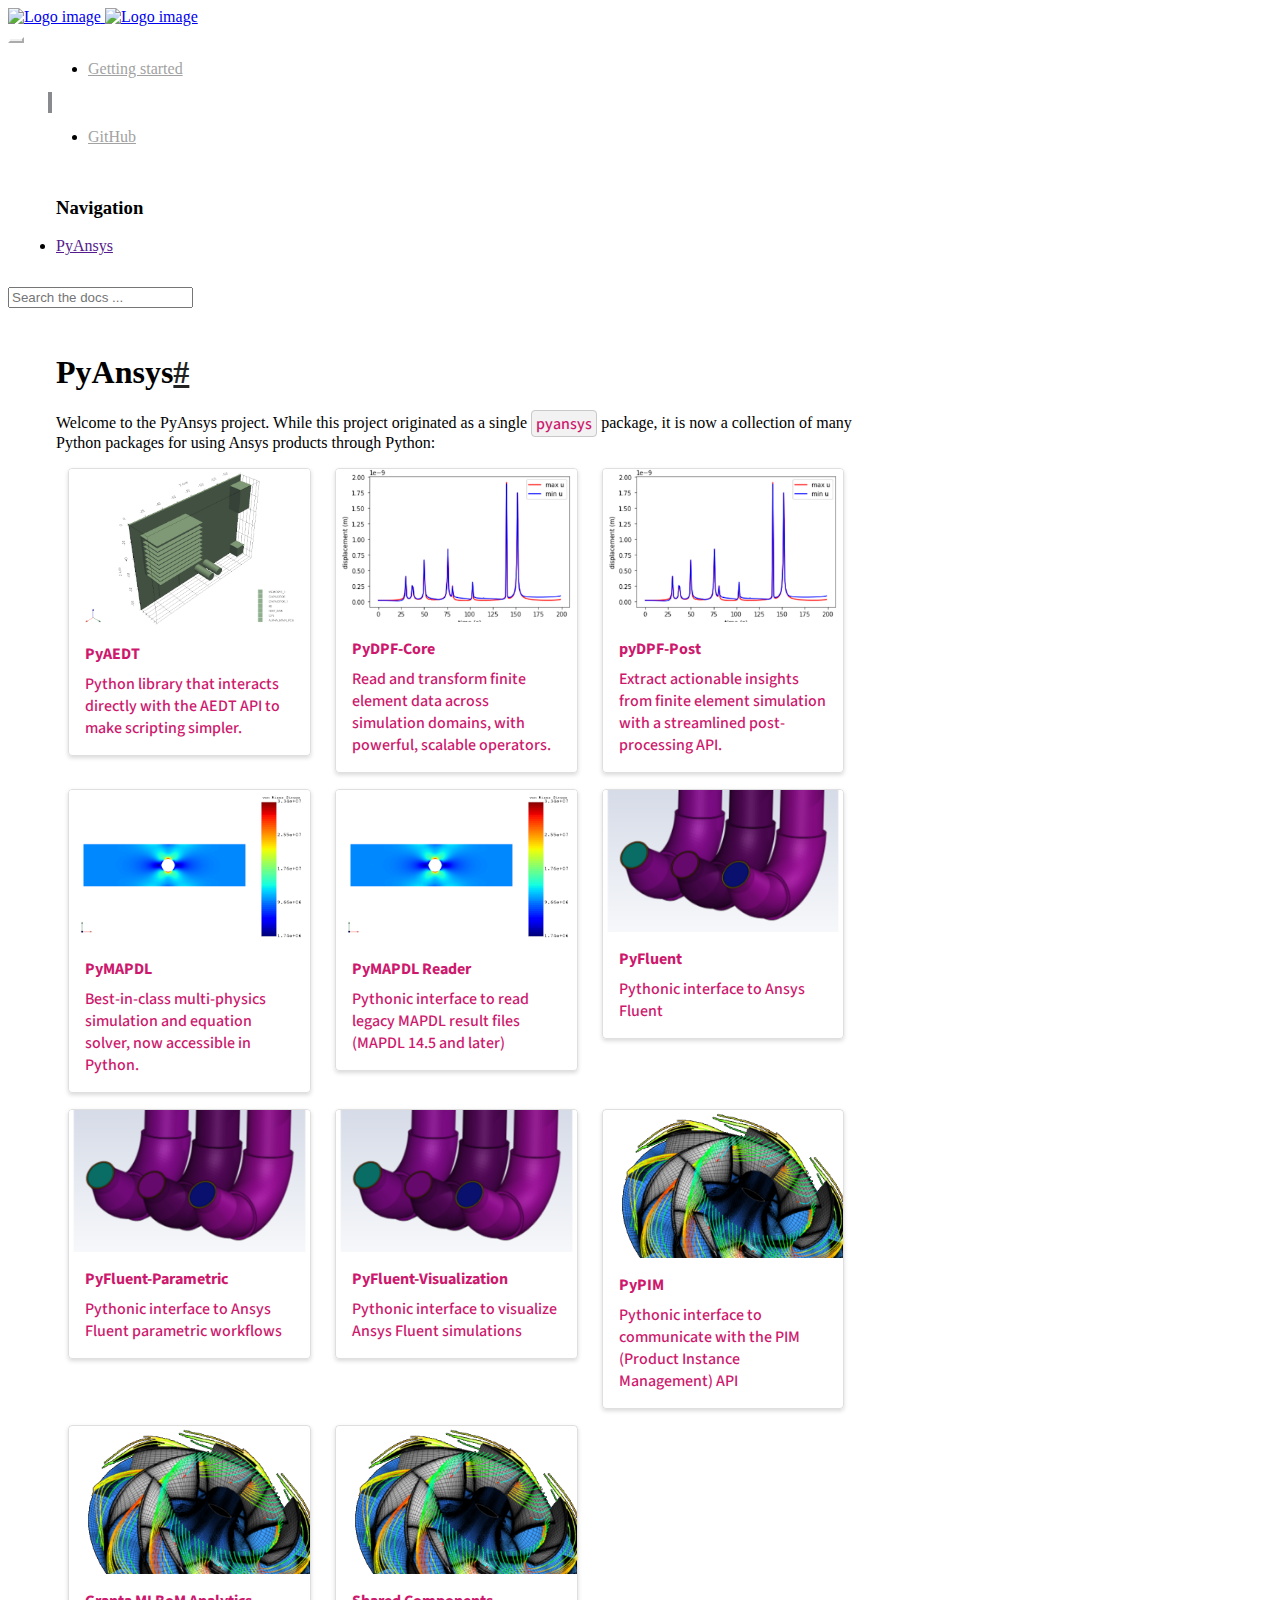
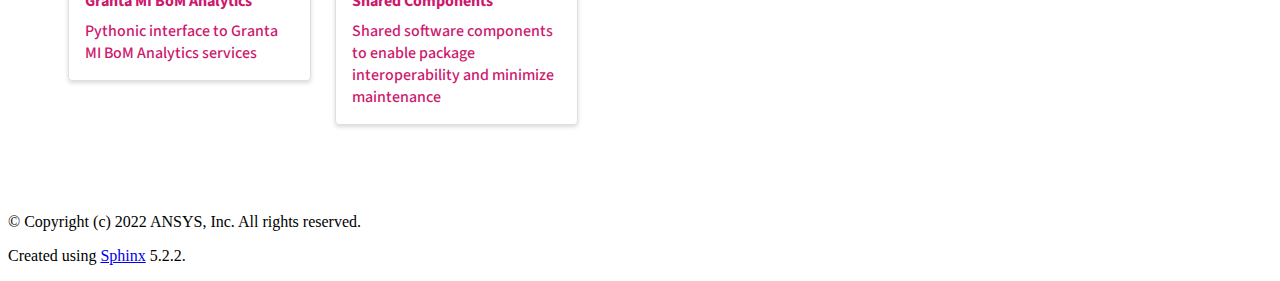
==== commit 76169c0e: "Deploying to gh-pages from @ pyansys/landing-page@32f60ecb7aeab5dc708748334c8b956b277b69ad 🚀" ====
--- a/index.html
+++ b/index.html
@@ -41,6 +41,7 @@
     <script src="_static/underscore.js"></script>
     <script src="_static/_sphinx_javascript_frameworks_compat.js"></script>
     <script src="_static/doctools.js"></script>
+    <script src="_static/sphinx_highlight.js"></script>
     <script src="_static/design-tabs.js"></script>
     <link rel="shortcut icon" href="_static/ansys-favicon.png"/>
     <link rel="index" title="Index" href="genindex.html" />
@@ -342,7 +343,7 @@
   
   <div class="footer-item">
     <p class="sphinx-version">
-Created using <a href="http://sphinx-doc.org/">Sphinx</a> 5.1.1.<br>
+Created using <a href="http://sphinx-doc.org/">Sphinx</a> 5.2.2.<br>
 </p>
   </div>
   
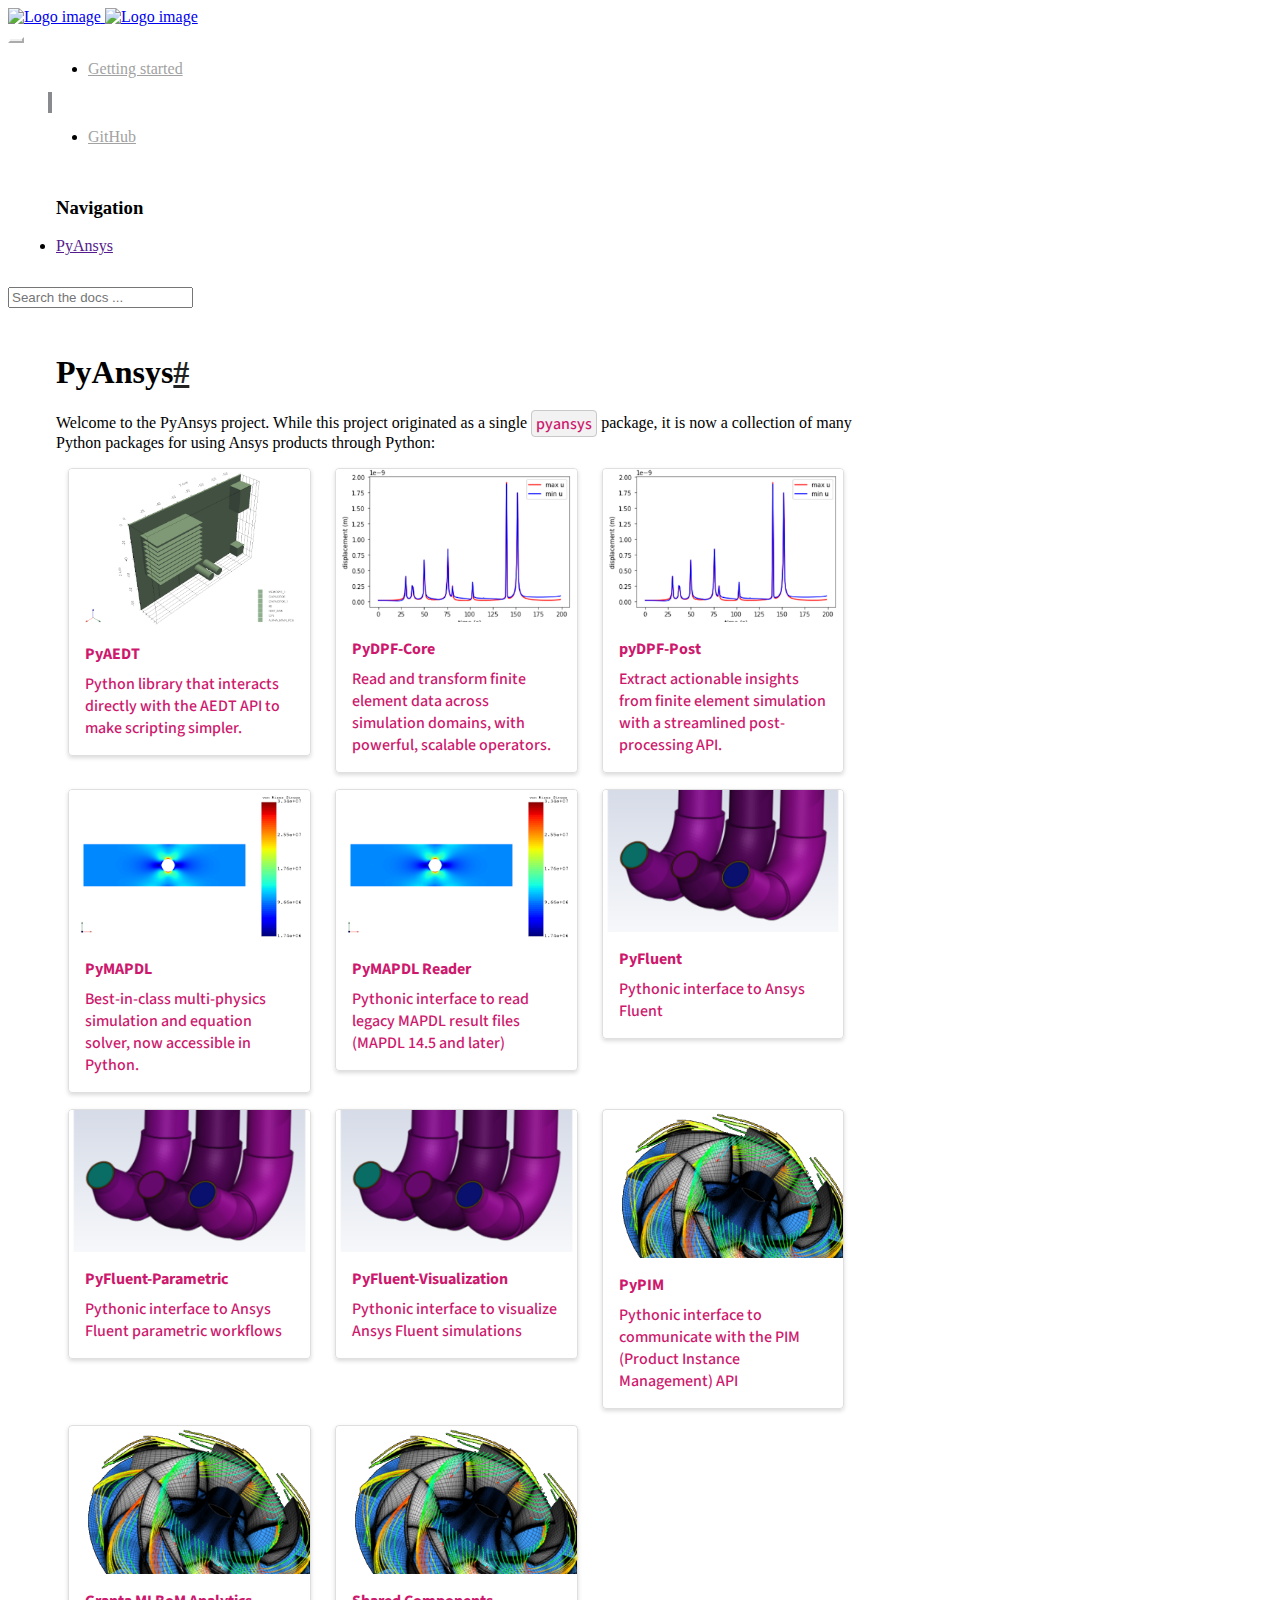
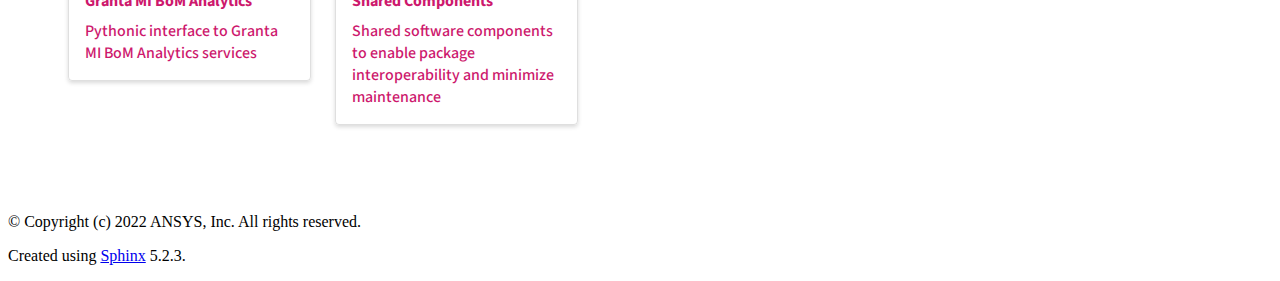
==== commit 9188b610: "Deploying to gh-pages from @ pyansys/landing-page@a4a54633a5b55cba42dba50e4dcb8df018b75f05 🚀" ====
--- a/index.html
+++ b/index.html
@@ -343,7 +343,7 @@
   
   <div class="footer-item">
     <p class="sphinx-version">
-Created using <a href="http://sphinx-doc.org/">Sphinx</a> 5.2.2.<br>
+Created using <a href="http://sphinx-doc.org/">Sphinx</a> 5.2.3.<br>
 </p>
   </div>
   
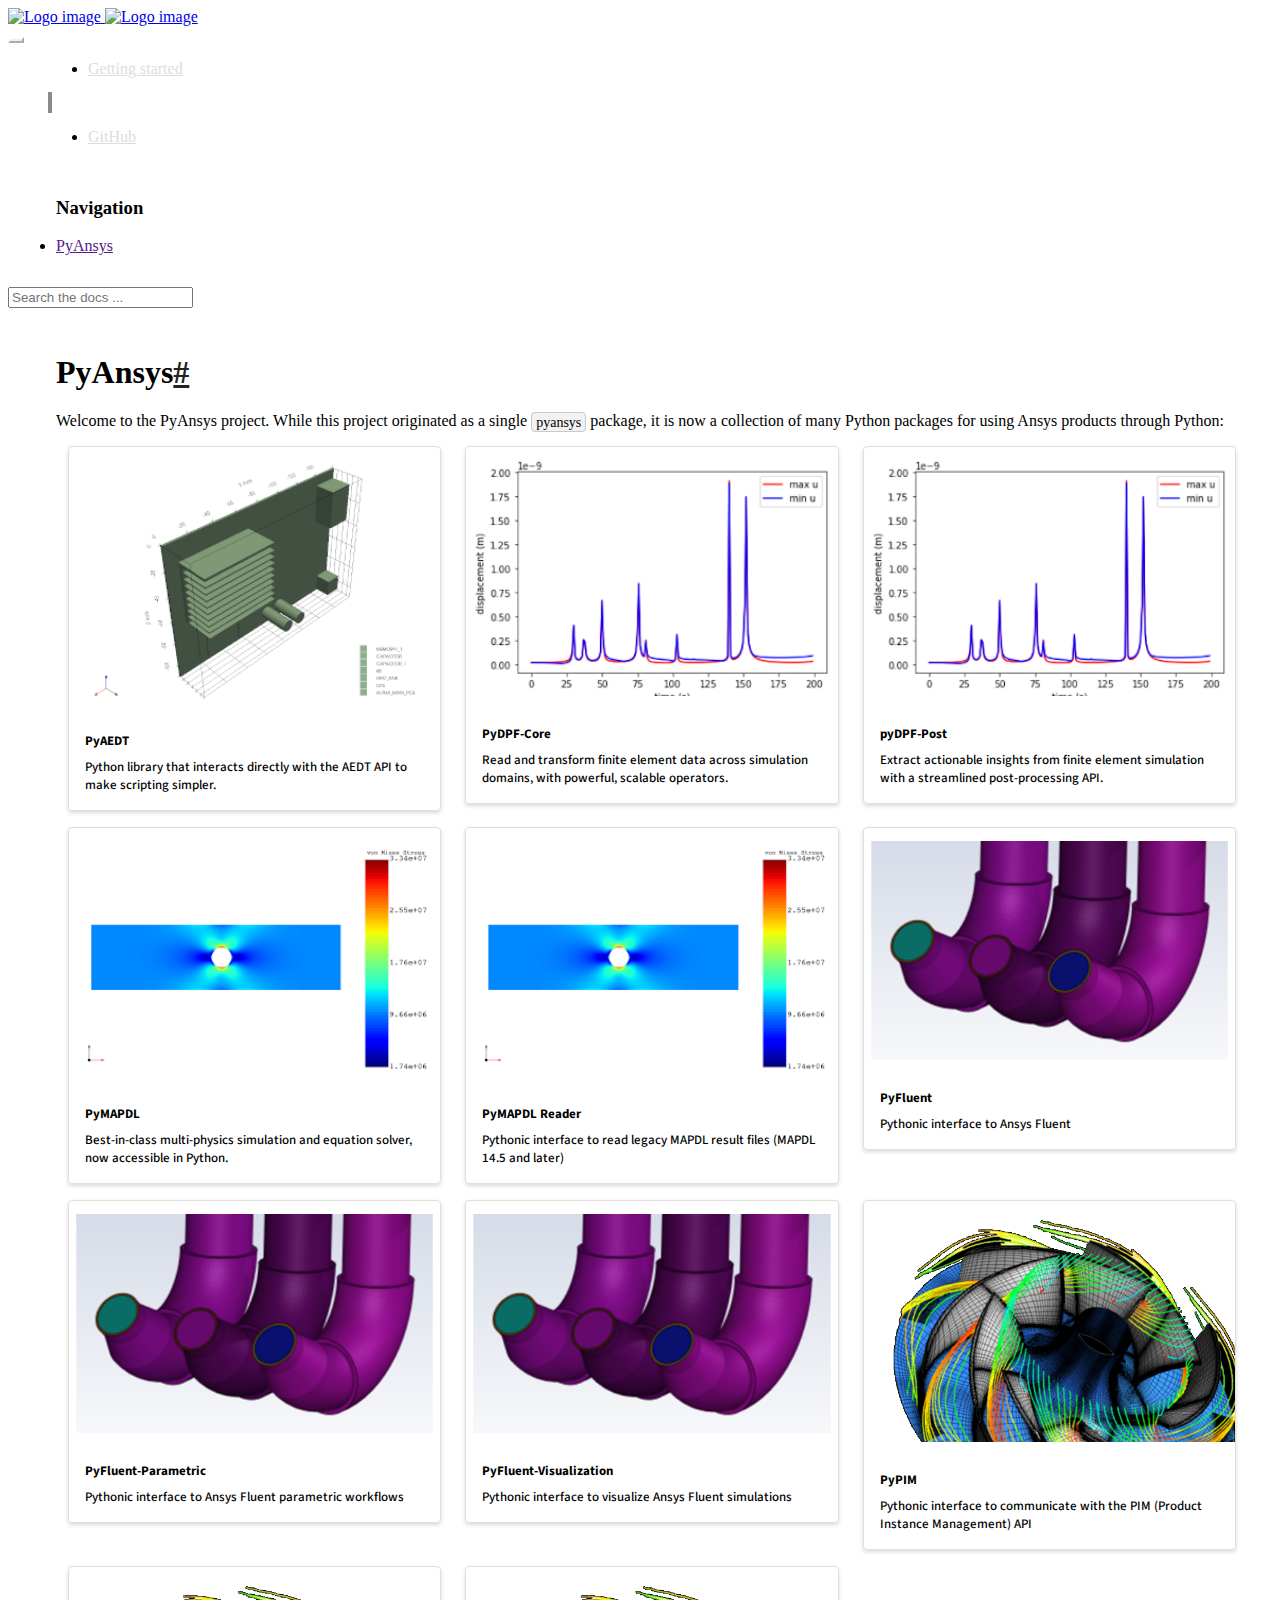
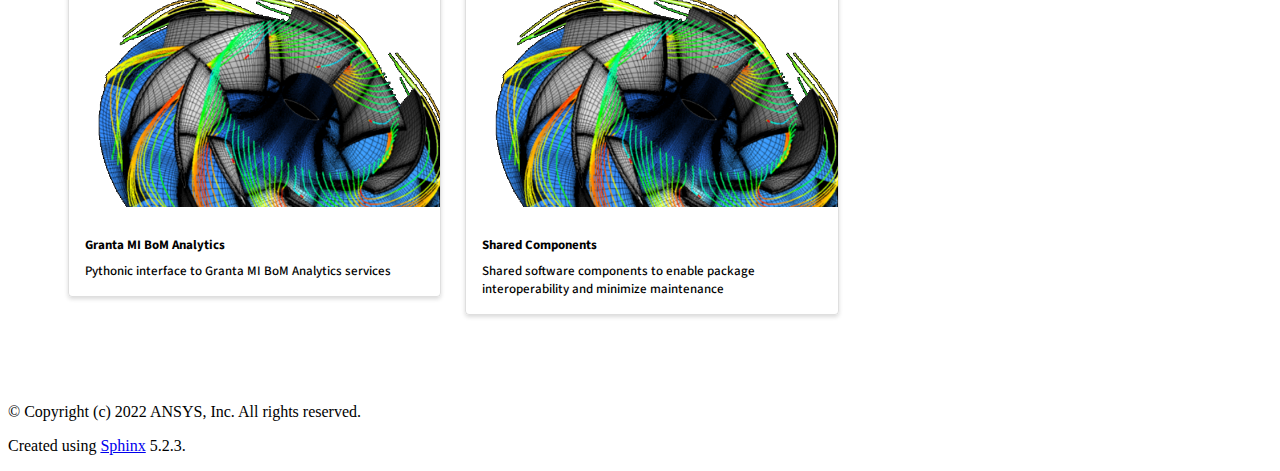
==== commit b7cbd89f: "Deploying to gh-pages from @ pyansys/landing-page@75d0749b80fb33a606e2bb1d2604bff13bacf906 🚀" ====
--- a/index.html
+++ b/index.html
@@ -28,7 +28,6 @@
     <link rel="stylesheet" type="text/css" href="_static/pygments.css" />
     <link rel="stylesheet" type="text/css" href="_static/css/ansys_sphinx_theme.css" />
     <link rel="stylesheet" type="text/css" href="_static/design-style.4045f2051d55cab465a707391d5b2007.min.css" />
-    <link rel="stylesheet" type="text/css" href="_static/css/ansys.css" />
 
   <!-- Pre-loaded scripts that we'll load fully later -->
   <link rel="preload" as="script" href="_static/scripts/pydata-sphinx-theme.js?digest=92025949c220c2e29695">
--- a/_static/css/ansys_sphinx_theme.css
+++ b/_static/css/ansys_sphinx_theme.css
@@ -2,8 +2,8 @@
 @import "../basic.css";
 @import url('https://fonts.googleapis.com/css2?family=Inconsolata:wght@600&display=swap');
 @import url('https://fonts.googleapis.com/css2?family=Source+Sans+Pro:wght@300;400;600;700&display=swap');
-@import "../tabs.css";
 @import "../sg_gallery.css";
+@import "../design-style.4045f2051d55cab465a707391d5b2007.min.css";
 
 
 @font-face {
@@ -64,6 +64,7 @@
   --pst-color-text-muted: rgb(26, 24, 24);
   --pst-color-border: #c9c9c9;
   --pst-color-shadow: rgb(216, 216, 216);
+  --pst-color-info: var(--pst-color-link);
 
   /*****************************************************************************
   * depth colors
@@ -88,7 +89,7 @@
 
   --pst-color-link:#1E6DDC;
   --pst-color-link-hover:#32cfea;
-  --pst-color-inline-code: #CD186D;
+  --pst-color-inline-code: #000;
   --pst-color-target: rgb(255, 255, 255);
   /* color for sphinx-gallery-code output*/
   --pst-color-codeout: #fafae2;
@@ -110,6 +111,7 @@
   --pst-color-on-background: rgb(0, 0, 0);
   --pst-color-surface: rgb(41, 41, 41);
   --pst-color-on-surface: rgb(55, 55, 55);
+  --pst-color-info: var(--pst-color-link);
 
   /*****************************************************************************
   * extensions
@@ -123,7 +125,7 @@
 
   --pst-color-link: #0088CC;
   --pst-color-link-hover:#32cfea;
-  --pst-color-inline-code: rgb(221, 158, 194);
+  --pst-color-inline-code: #fff;
   --pst-color-target: rgb(71, 39, 0);
   /* color for sphinx-gallery-code output*/
   --pst-color-codeout: #6c757d;
@@ -135,11 +137,15 @@
 }
 
 .admonition, div.admonition{
-  background-color:var( --pst-color-on-surface);
+  background-color: var( --pst-color-on-surface);
 }
 
 .bd-header.navbar-light#navbar-main .navbar-nav li a.nav-link {
-  color: #a2a2a2;
+  color: #ddd;
+}
+
+dt:target, span.highlighted {
+  background-color: var(--pst-color-border)!important; 
 }
 
 .docutils {
@@ -161,11 +167,19 @@
 }
 
 .xref.std.std-ref {
-    color: #C89211;
+    color: var(--pst-color-inline-code);
     font-family: 'Inconsolata';
-    font-weight: bold;
+    font-weight: normal;
     font-style: italic;
-    font-size: 107%;
+    padding: .1rem .25rem;
+    padding-top: 0.1rem;
+    padding-right: 0.25rem;
+    padding-bottom: 0.1rem;
+    padding-left: 0.25rem;
+    font-size: 90%;
+    background-color: var(--pst-color-on-surface);
+    border: 1px solid var(--pst-color-border);
+    border-radius: .25rem;
 }
 
 .sig-prename {
@@ -202,15 +216,51 @@
 
 
 /*
-###############
-   Sphinx-tab 
-###############
-*/
-.sphinx-tabs-panel p{
-  font-weight: 400;
-  font-family: 'Source Sans Pro', sans-serif;
-  font-size: 1rem;
-  font-style: var(--pst-font-family-base-system);
+#################
+   Sphinx-design 
+#################
+*/
+
+.sd-tab-set>input:not(.focus-visible)+label {
+    outline: none;
+    font-size: large;
+    -webkit-tap-highlight-color: transparent;
+    color: var(--pst-color-text-base);
+}
+
+
+.sd-tab-set>input:checked+label+.sd-tab-content {
+    display: block;
+    font-size: medium;
+}
+
+.sd-tab-set>input:checked+label+.sd-tab-content {
+    display: block;
+    font-size: .9rem;
+}
+
+.sd-tab-content {
+    font-family: var(--pst-font-family-base);
+}
+
+.bd-content .sd-tab-set>input:checked+label, .bd-content .sd-tab-set>input:not(:checked)+label:hover {
+    color: var(--pst-color-text-base);
+}
+
+.sd-row-cols-lg-4>* {
+    flex: 0 0 auto;
+    -ms-flex: 0 0 auto;
+    width: 25%;
+}
+
+.sd-sphinx-override, .sd-sphinx-override * {
+    -moz-box-sizing: border-box;
+    -webkit-box-sizing: border-box;
+    box-sizing: border-box;
+    background-color: var(--pst-color-background)!important;
+    font-family: var(--pst-font-family-base)!important;
+    font-size: small;
+    color: var(--pst-color-text-base)!important;
 }
 
 
@@ -485,11 +535,6 @@
     max-width: 20%;
 }
 
-.col-xl-7 {
-  flex: 0 0 63.33333%;
-  max-width: 63.33333%;
-}
-
 a.headerlink {
   color: #222;
 }
@@ -514,6 +559,7 @@
 
 .toc-h2 {
   font-size: 0.98rem;
+  padding: 0.05em;
 }
 
 .toc-h3 {
@@ -600,16 +646,64 @@
 
 nav.bd-links .active:hover>a {
   font-weight: bold;
-  color: var(--pst-color-link);
-  border-left: 2px solid var(--pst-color-link);
+  color: var(--pst-color-text-base);
+  border-left: 2px solid var(--pst-color-text-base);
 }
 
 nav.bd-links .active>a {
   font-weight: bold;
-  color: var(--pst-color-link);
+  color: var(--pst-color-text-muted);
+  border-left: 2px solid var(--pst-color-text-base);
 }
 
 nav.bd-links li>a:hover {
   font-weight: 900;
-  color: var(--pst-color-text-muted);
+  color: var(--pst-color-link);
+}
+
+/*
+######################
+Search bar button text 
+######################
+*/
+
+button, input, optgroup, select, textarea {
+  color: var(--pst-color-text-base)!important;
+}
+
+/*
+##############################
+image padding before and after 
+##############################
+*/
+
+img {
+  padding-top: 1em;
+  padding-bottom: 1em;
+}
+
+img.logo__image {
+  padding-top: 0rem;
+  padding-bottom: 0rem;
+}
+
+/*
+##########################
+Nav-bar entity right side. 
+##########################
+*/
+
+nav.bd-links li>a {
+  color: var(--pst-color-link);
+  font-size: .98rem;
+}
+
+html[data-theme="light"] .highlight pre {
+  line-height: 125%;
+  font-size: 0.98em;
+}
+
+html[data-theme="dark"] .highlight pre {
+  line-height: 125%;
+  font-size: 0.98em;
 }--- a/_static/css/breadcrumbs.css
+++ b/_static/css/breadcrumbs.css
@@ -5,8 +5,8 @@
 
 }
 
-#breadcrumbs-spacer{
-  border-right: 1px solid rgba(0,0,0,.1);
+#breadcrumbs-spacer {
+    border-right: 10rem solid #fff;
 }
 
 div.related > ul {
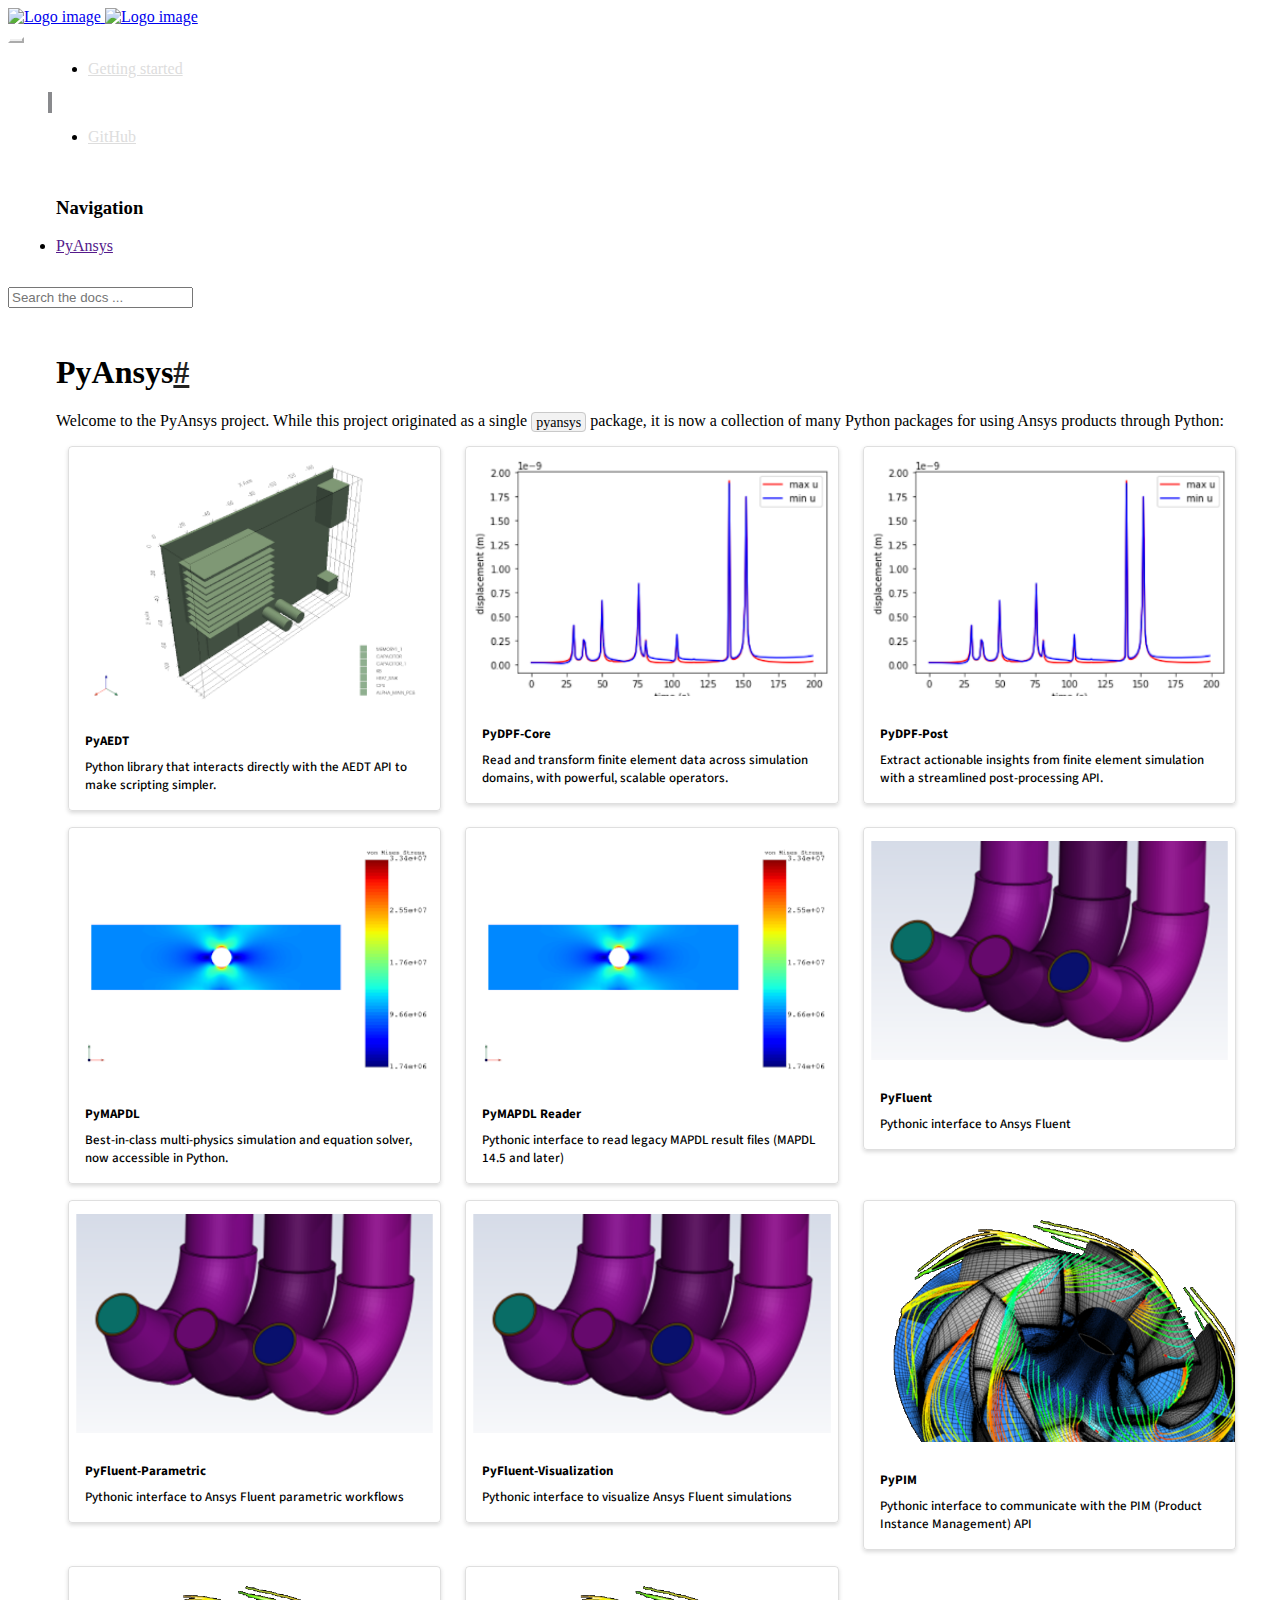
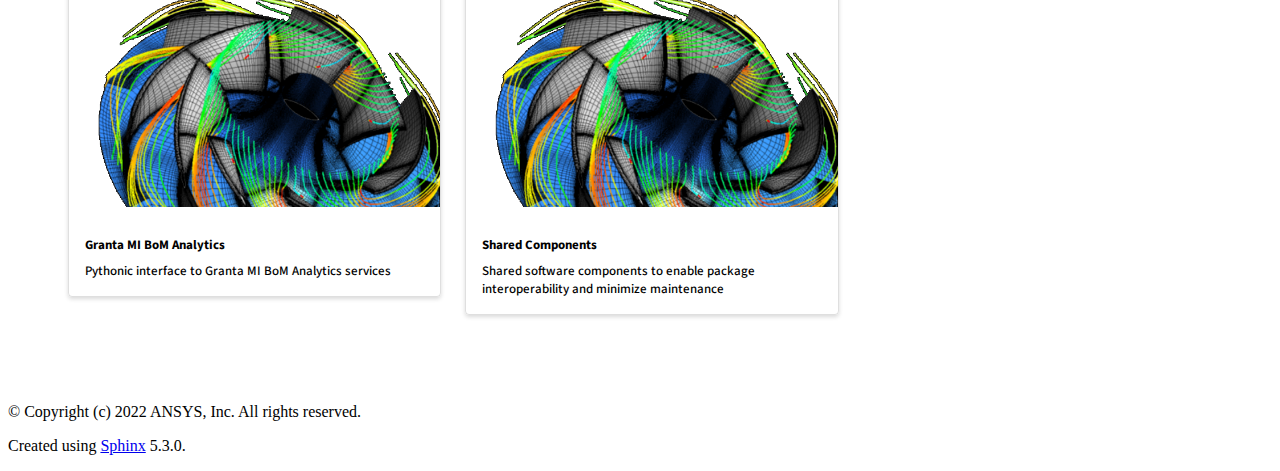
==== commit 329fbe97: "Deploying to gh-pages from @ pyansys/landing-page@a004467114cf221670099d8652dddda7a399f3bb 🚀" ====
--- a/index.html
+++ b/index.html
@@ -226,7 +226,7 @@
 <img alt="card-img-top" class="sd-card-img-top" src="_images/pydpf-core.png" />
 <div class="sd-card-body docutils">
 <div class="sd-card-title sd-font-weight-bold docutils">
-pyDPF-Post</div>
+PyDPF-Post</div>
 <p class="sd-card-text">Extract actionable insights from finite element simulation with a streamlined post-processing API.</p>
 </div>
 <a class="sd-stretched-link reference external" href="https://post.docs.pyansys.com"></a></div>
@@ -342,7 +342,7 @@
   
   <div class="footer-item">
     <p class="sphinx-version">
-Created using <a href="http://sphinx-doc.org/">Sphinx</a> 5.2.3.<br>
+Created using <a href="http://sphinx-doc.org/">Sphinx</a> 5.3.0.<br>
 </p>
   </div>
   
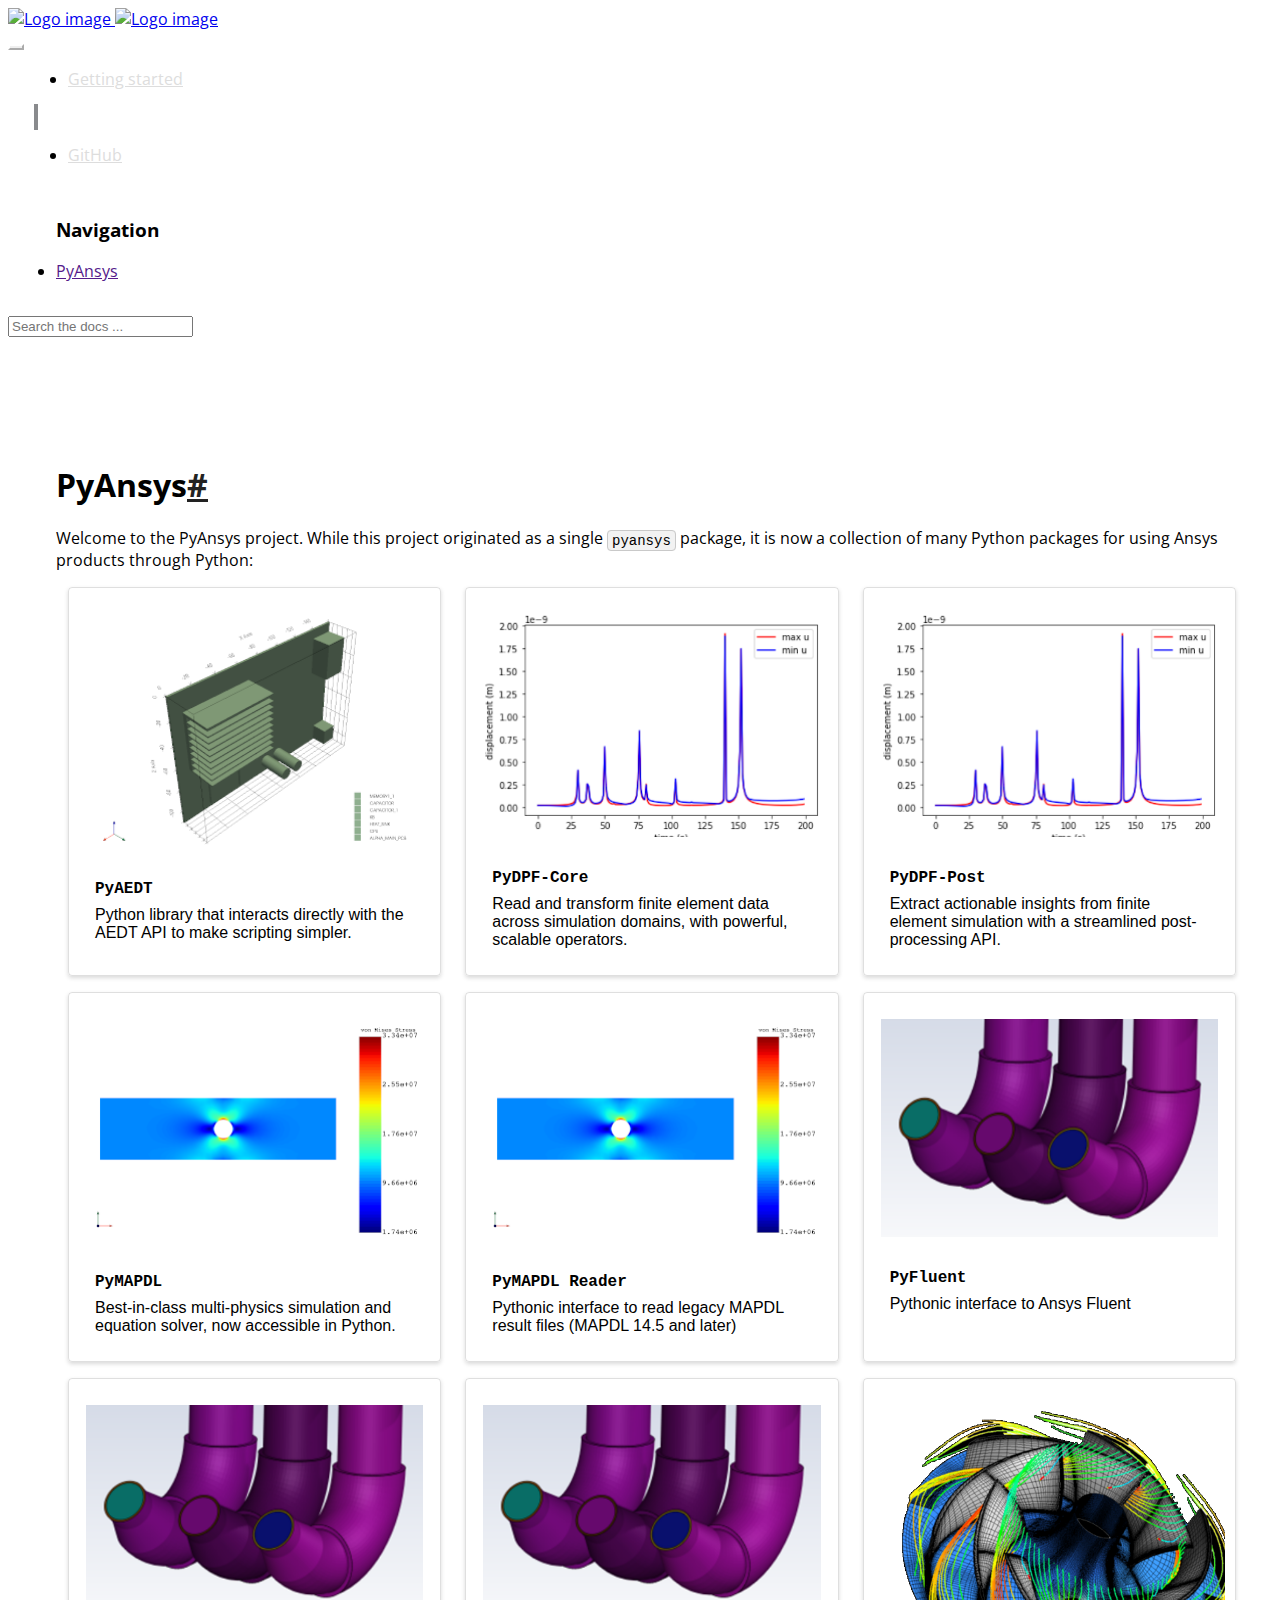
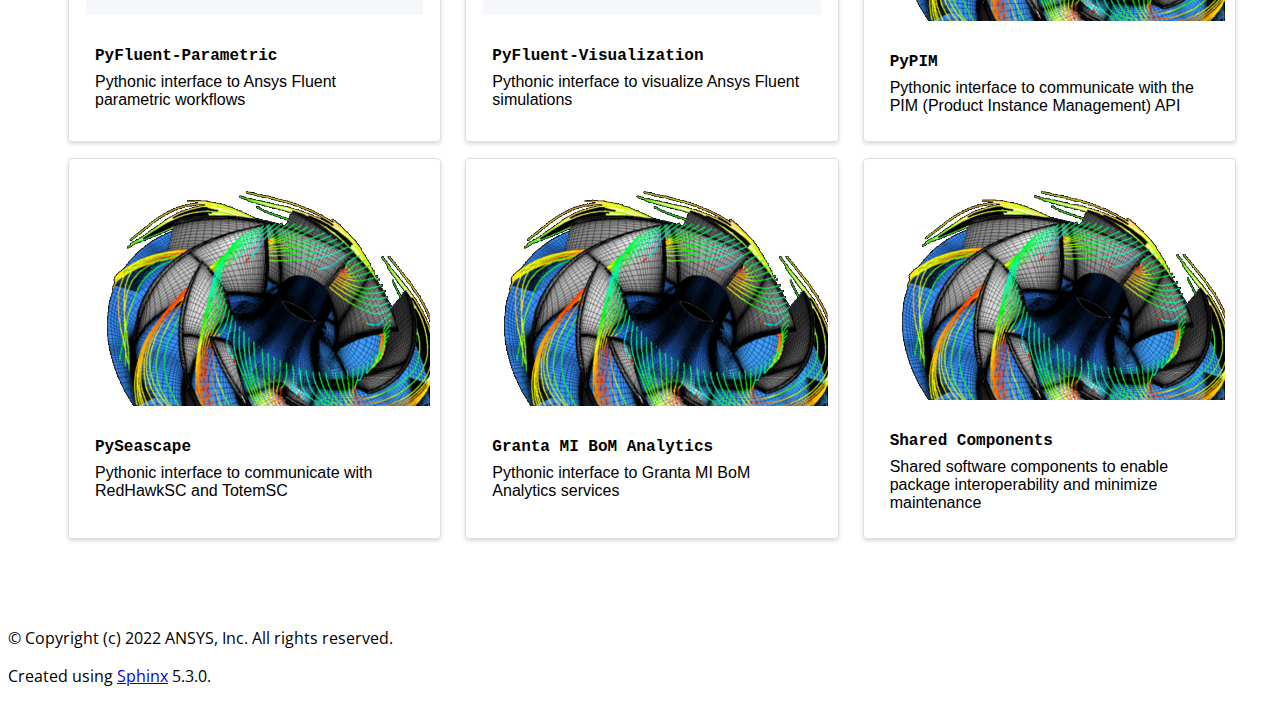
==== commit 4e85e0ee: "Deploying to gh-pages from @ pyansys/landing-page@45dca564abf1ea02ac2b890a4ece7ad64a0df296 🚀" ====
--- a/index.html
+++ b/index.html
@@ -127,6 +127,7 @@
     </nav>
     
     
+    
         <div class="container-xl">
     <div class="row">
         <div class="col-12 col-md-3" id="breadcrumbs-spacer"></div>
@@ -296,6 +297,16 @@
 <img alt="card-img-top" class="sd-card-img-top" src="_images/intro.png" />
 <div class="sd-card-body docutils">
 <div class="sd-card-title sd-font-weight-bold docutils">
+PySeascape</div>
+<p class="sd-card-text">Pythonic interface to communicate with RedHawkSC and TotemSC</p>
+</div>
+<a class="sd-stretched-link reference external" href="https://seascape.docs.pyansys.com/"></a></div>
+</div>
+<div class="sd-col sd-d-flex-column docutils">
+<div class="sd-card sd-sphinx-override sd-mb-3 sd-shadow-sm sd-card-hover docutils">
+<img alt="card-img-top" class="sd-card-img-top" src="_images/intro.png" />
+<div class="sd-card-body docutils">
+<div class="sd-card-title sd-font-weight-bold docutils">
 Granta MI BoM Analytics</div>
 <p class="sd-card-text">Pythonic interface to Granta MI BoM Analytics services</p>
 </div>
--- a/_static/css/ansys_sphinx_theme.css
+++ b/_static/css/ansys_sphinx_theme.css
@@ -1,9 +1,9 @@
 /* Provided by the Sphinx base theme template at build time */
 @import "../basic.css";
-@import url('https://fonts.googleapis.com/css2?family=Inconsolata:wght@600&display=swap');
-@import url('https://fonts.googleapis.com/css2?family=Source+Sans+Pro:wght@300;400;600;700&display=swap');
+@import url('https://fonts.googleapis.com/css2?family=Lato:ital,wght@0,400;0,700;0,900;1,400;1,700;1,900&family=Open+Sans:ital,wght@0,400;0,600;1,400;1,600&display=swap');
 @import "../sg_gallery.css";
 @import "../design-style.4045f2051d55cab465a707391d5b2007.min.css";
+@import "../styles/pydata-sphinx-theme.css";
 
 
 @font-face {
@@ -30,7 +30,7 @@
 
   --pst-font-family-base: 'Source Sans Pro', sans-serif, var(--pst-font-family-base-system);
   --pst-font-family-heading: 'Source Sans Pro', sans-serif, var(--pst-font-family-base-system);
-  --pst-font-family-monospace: Courier, var(--pst-font-family-monospace-system);
+  --pst-font-family-monospace: monospace, Courier, var(--pst-font-family-monospace-system);
 
   /*****************************************************************************
   * Ansys compatible colors
@@ -100,18 +100,19 @@
   /*****************************************************************************
   * main colors
   */
-  --pst-color-primary: rgb(255, 183, 27);
-  --pst-color-secondary: rgb(200, 146, 17);
+  --pst-color-primary: #D09735;
+  --pst-color-secondary: #C58E30;
   --pst-color-success: rgb(72, 135, 87);
   --pst-color-text-base: rgb(201, 209, 217);
   --pst-color-text-muted: rgb(192, 192, 192);
   --pst-color-border: rgb(192, 192, 192);
-  --pst-color-shadow: var(--pst-color-background);
+  --pst-color-shadow: rgb(104, 102, 102);
   --pst-color-background: rgb(18, 18, 18);
   --pst-color-on-background: rgb(0, 0, 0);
   --pst-color-surface: rgb(41, 41, 41);
   --pst-color-on-surface: rgb(55, 55, 55);
-  --pst-color-info: var(--pst-color-link);
+  --pst-color-info: var(--pst-color-secondary);
+
 
   /*****************************************************************************
   * extensions
@@ -123,13 +124,69 @@
   * layout
   */
 
-  --pst-color-link: #0088CC;
-  --pst-color-link-hover:#32cfea;
+  --pst-color-link: #579CE5;
+  --pst-color-link-hover:#12B2E2;
   --pst-color-inline-code: #fff;
   --pst-color-target: rgb(71, 39, 0);
   /* color for sphinx-gallery-code output*/
-  --pst-color-codeout: #6c757d;
+  --pst-color-codeout: #929FAA;
   --pst-color-sig:#d6ab1e;
+}
+
+body {
+  font-family: 'Open Sans', sans-serif;
+}
+
+body::-webkit-scrollbar {
+  width: 1rem;
+  height: 1rem;
+}
+
+body:not(:hover)::-webkit-scrollbar-thumb {
+  visibility: visible;
+}
+
+body::-webkit-scrollbar-thumb {
+  background: var(--pst-color-border);
+  border-radius: inherit;
+}
+
+body::-webkit-scrollbar-track {
+  background: var(--pst-color-background);
+}
+
+.bd-sidebar::-webkit-scrollbar {
+  width: 1rem;
+  height: 1rem;
+}
+
+.bd-sidebar:not(:hover)::-webkit-scrollbar-thumb {
+  visibility: visible;
+}
+
+.bd-sidebar::-webkit-scrollbar-thumb {
+  background: var(--pst-color-border);
+  border-radius: inherit;
+}
+
+.bd-sidebar::-webkit-scrollbar-track {
+  background: var(--pst-color-background);
+}
+
+.bd-toc:not(:hover)::-webkit-scrollbar-thumb{visibility:visible}
+
+.bd-toc::-webkit-scrollbar {
+  width: .5rem;
+  height: .5rem;
+}
+
+.bd-toc::-webkit-scrollbar-thumb {
+  background: var(--pst-color-border);
+  border-radius: inherit;
+}
+
+.bd-toc::-webkit-scrollbar-track {
+  background: var(--pst-color-background);
 }
 
 h1, h2 {
@@ -150,7 +207,7 @@
 
 .docutils {
     color: var(--pst-color-inline-code);
-    font-family:var(--font-family-monospace);
+    font-family:var(--pst-font-family-monospace);
     font-weight: 500;
     font-size: 87.5%;
 }
@@ -182,18 +239,16 @@
     border-radius: .25rem;
 }
 
-.sig-prename {
-    font-family: 'Source Sans Pro', sans-serif;
+.sig {
+  font-family: 'Consolas', 'Menlo', 'DejaVu Sans Mono', 'Bitstream Vera Sans Mono', monospace;
 }
 
 .sig-name.descname {
-    color: var(--pst-color-inline-code);
-    /* font-family: '   Source Sans Pro', sans-serif; */
+  color: var(--pst-color-inline-code);
 }
 
 .sig-name {
-    color: var(--pst-color-sig);
-    font-family: 'Source Sans Pro', sans-serif;
+  color: var(--pst-color-sig);
 }
 
 /* make the github logo white */
@@ -247,22 +302,20 @@
     color: var(--pst-color-text-base);
 }
 
-.sd-row-cols-lg-4>* {
-    flex: 0 0 auto;
-    -ms-flex: 0 0 auto;
-    width: 25%;
-}
 
 .sd-sphinx-override, .sd-sphinx-override * {
-    -moz-box-sizing: border-box;
-    -webkit-box-sizing: border-box;
-    box-sizing: border-box;
-    background-color: var(--pst-color-background)!important;
-    font-family: var(--pst-font-family-base)!important;
-    font-size: small;
-    color: var(--pst-color-text-base)!important;
-}
-
+    background-color: transparent !important;
+    font-size: medium;
+    flex: auto;
+}
+
+html[data-theme=dark] .sd-shadow-sm {
+  box-shadow: 0 .1rem 1rem rgba(250, 250, 250, .6) !important
+}
+
+html[data-theme=dark] .sd-card-img-top[src*='.png'] {
+  filter: invert(0.82) brightness(0.8) contrast(1.2);
+}
 
 /*
 ###############
@@ -508,10 +561,39 @@
   font-size: 1.1em;
 }
 
-html[data-theme="light"] .highlight .s1 {
-  color: #519312;
-}
-
+html[data-theme="light"] .highlight .s1, .kc {
+  color: #753E0B !important;
+}
+
+html[data-theme="dark"] .highlight .s1, .s2, .kc {
+  color: #D79A60 !important;
+}
+
+html[data-theme="dark"] .highlight .kn {
+  color: #E18FFF;
+  font-weight: normal;
+}
+
+html[data-theme="light"] .highlight .c1 {
+  color: #095D0A;
+}
+
+html[data-theme="dark"] .highlight .c1 {
+  color: #8FB842;
+}
+
+html[data-theme="light"] .highlight .s2 {
+  color: #753E0B !important;
+}
+
+html[data-theme="dark"] .highlight .n {
+  color: #b3d7ff;
+}
+
+html[data-theme="dark"] .highlight .nn {
+  color: #43D69D;
+  text-decoration: none;
+}
 /*
 ###############
 Dropdown button
@@ -584,8 +666,8 @@
 .col-lg-9 {
   flex: 0 0 80%;
   max-width: 80%;
-  padding-right: 25px;
-  padding-left: 40px;
+  padding-right: 5px;
+  padding-left: 20px;
 }
 
 /*
@@ -613,6 +695,7 @@
   border-color: #fff;
   border: 2px solid #898A8D;
   margin-right: .4rem;
+  margin-left: .4rem;
 }
 
 #theme-switch:hover {
@@ -700,10 +783,73 @@
 
 html[data-theme="light"] .highlight pre {
   line-height: 125%;
-  font-size: 0.98em;
+  font-size: 0.9em;
 }
 
 html[data-theme="dark"] .highlight pre {
   line-height: 125%;
-  font-size: 0.98em;
+  font-size: 0.9em;
+}
+
+.bd-toc {
+  padding-top: 5em;
+}
+
+#version_switcher_button {
+  background-color: var(--pst-color-background);
+}
+
+.editthispage a {
+  color: var(--pst-color-text-base);
+}
+
+#version_switcher_menu a.list-group-item.active {
+  background-color: #D09735!important;
+  border-color: var(--pst-color-text-base)!important;
+  color: var(--pst-color-text-base)!important;
+}
+
+.list-group-item.active {
+  z-index: 2;
+  color: var(--pst-color-text-base)!important;
+}
+
+table.dataframe {
+  table-layout: auto !important;
+}
+
+.sd-card {
+  border-radius: 0;
+  padding: 10px 10px 10px 10px;
+  font-family: var(--pst-font-family-base)!important;
+}
+
+details.sd-dropdown .sd-summary-title {
+  border: 1px solid var(--pst-color-text-base) !important;
+  color: var(--sd-color-card-text) !important;
+  font-family: var(monospace)!important;
+  font-size: medium;
+  text-align: left;
+  padding-left: 1rem;
+}
+
+.sd-card  .sd-card-text {
+  font-family: var(--pst-font-family-base)!important;
+}
+
+.sd-card .sd-card-header {
+border: none;
+background-color:white;
+color: #150458 !important;
+font-size: var(--pst-font-size-h5);
+font-weight: bold;
+font-family: var(--pst-font-family-base);
+padding: .5rem 0rem 0.5rem 0rem;
+}
+
+.sd-card .sd-card-footer .sd-card-text {
+max-width: 220px;
+margin-left: auto;
+margin-right: auto;
+font-family: var(--pst-font-family-base);
 }--- a/_static/css/breadcrumbs.css
+++ b/_static/css/breadcrumbs.css
@@ -1,3 +1,5 @@
+@import "ansys-sphinx-theme.css";
+
 #breadcrumbs{
     padding-top: 1rem;
     padding-bottom: 1rem;
@@ -6,7 +8,7 @@
 }
 
 #breadcrumbs-spacer {
-    border-right: 10rem solid #fff;
+    border-right: 10rem solid var(--pst-color-background);
 }
 
 div.related > ul {
@@ -15,4 +17,48 @@
 
 body {
     padding-top: var(--pst-header-height);
+}
+
+*, :after, :before {
+    box-sizing: border-box;
+}
+
+#announcement_msg {
+    display: flex;
+    justify-content: center;
+    position: relative;
+    width: 100%;
+    padding: 0.5rem 12.5%;
+    text-align: center;
+}
+
+#announcement_msg :after {
+    position: absolute;
+    width: 100%;
+    height: 100%;
+    left: 0;
+    top: 0;
+    background-color:rgb(223, 95, 114);
+    opacity: 0.2;
+    content: "";
+    z-index: -1; 
+}
+
+#announcement_msg :empty {
+    display: none;
+}
+        
+#announcement_msg p {
+    font-weight: bold;
+    margin: auto;
+    color:black;
+}
+
+html[data-theme="dark"] #announcement_msg :after{
+    background-color:lightpink;
+    opacity: 0.5;
+}
+
+#announcement_msg a {
+    color:#1E6DDC
 }